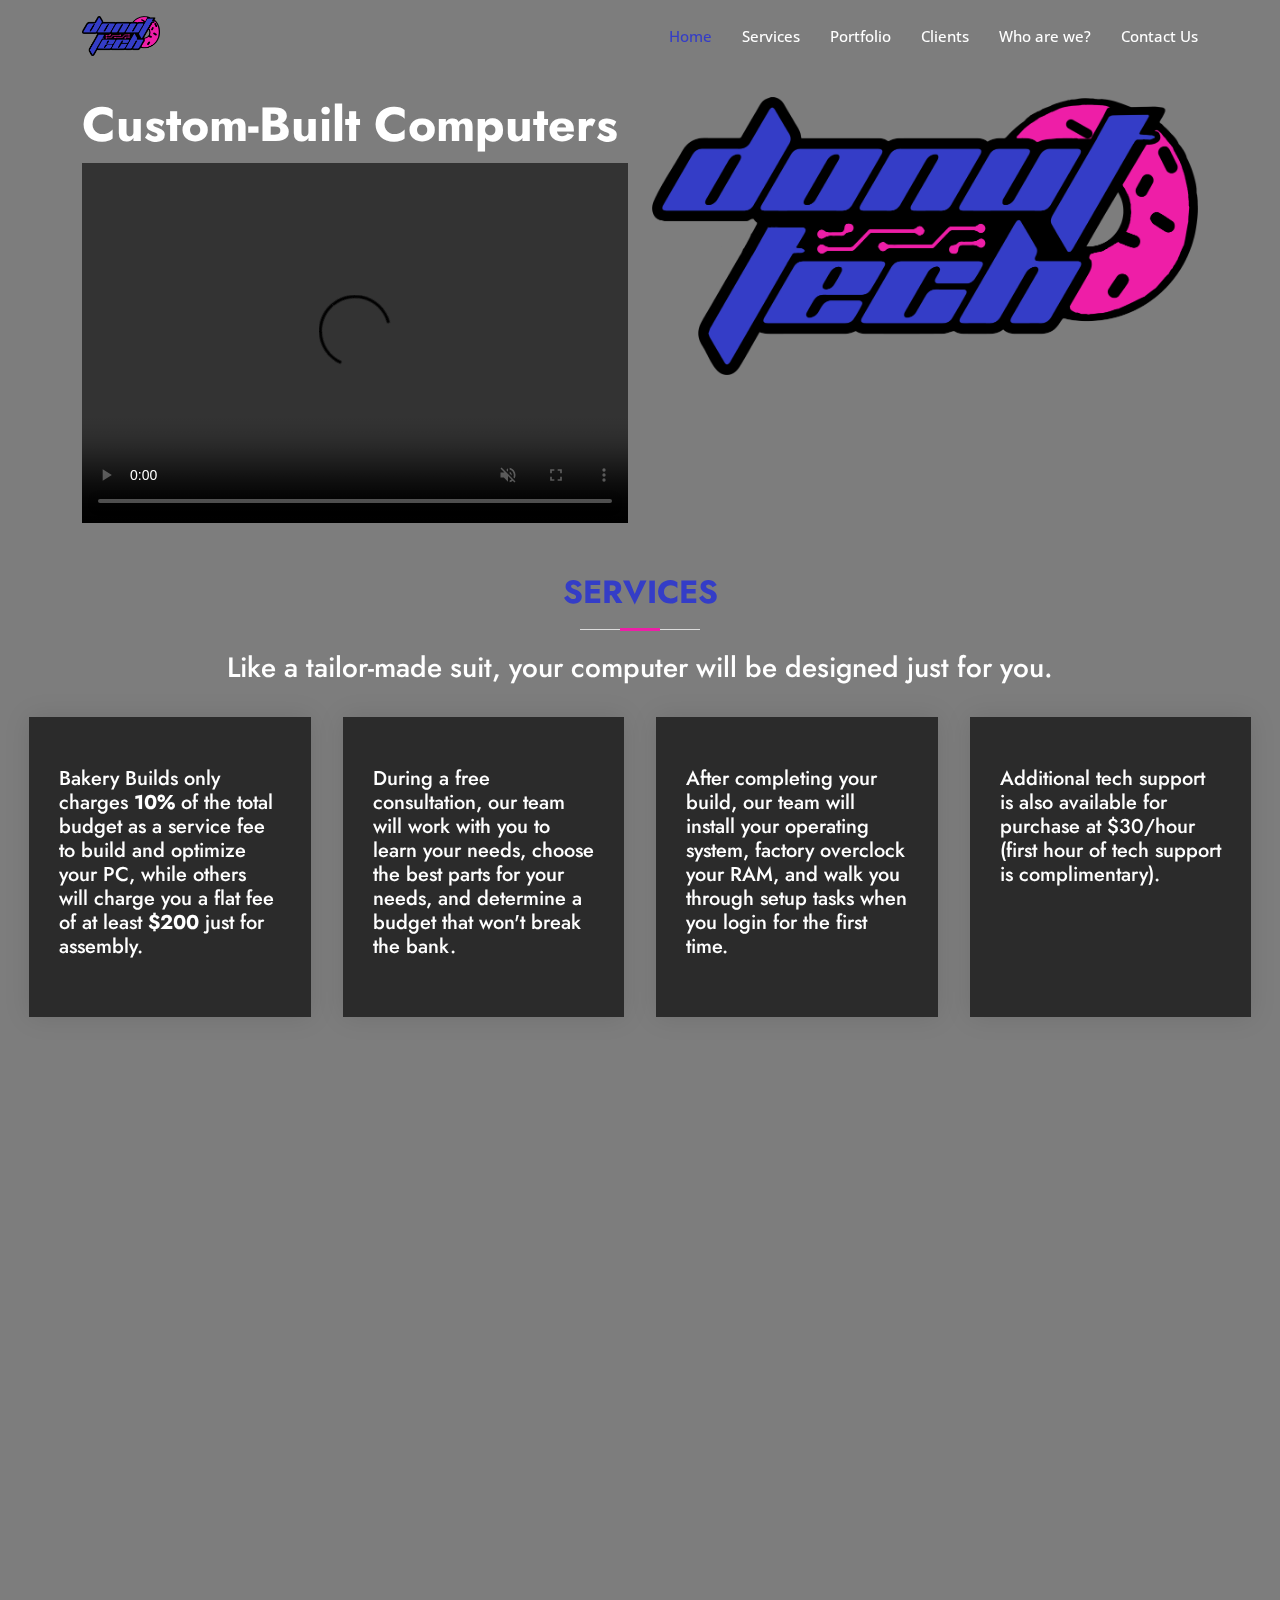
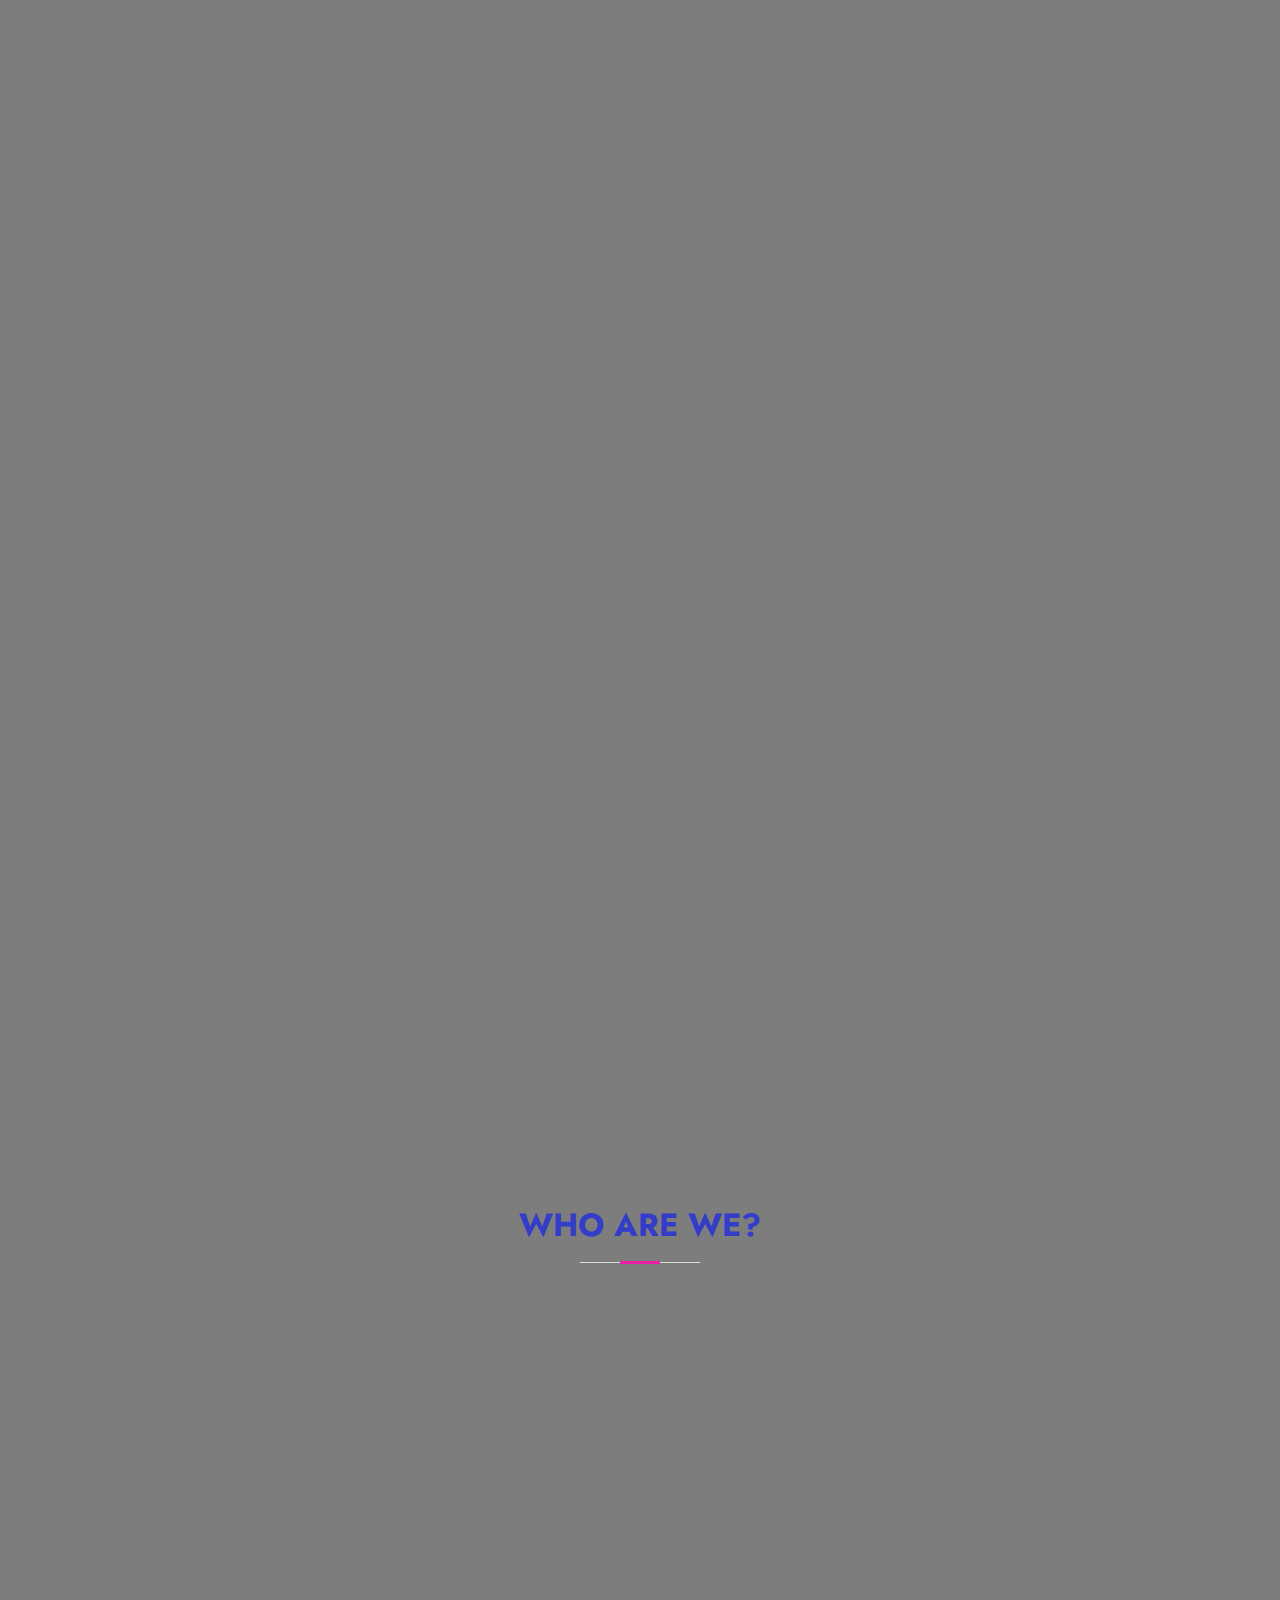
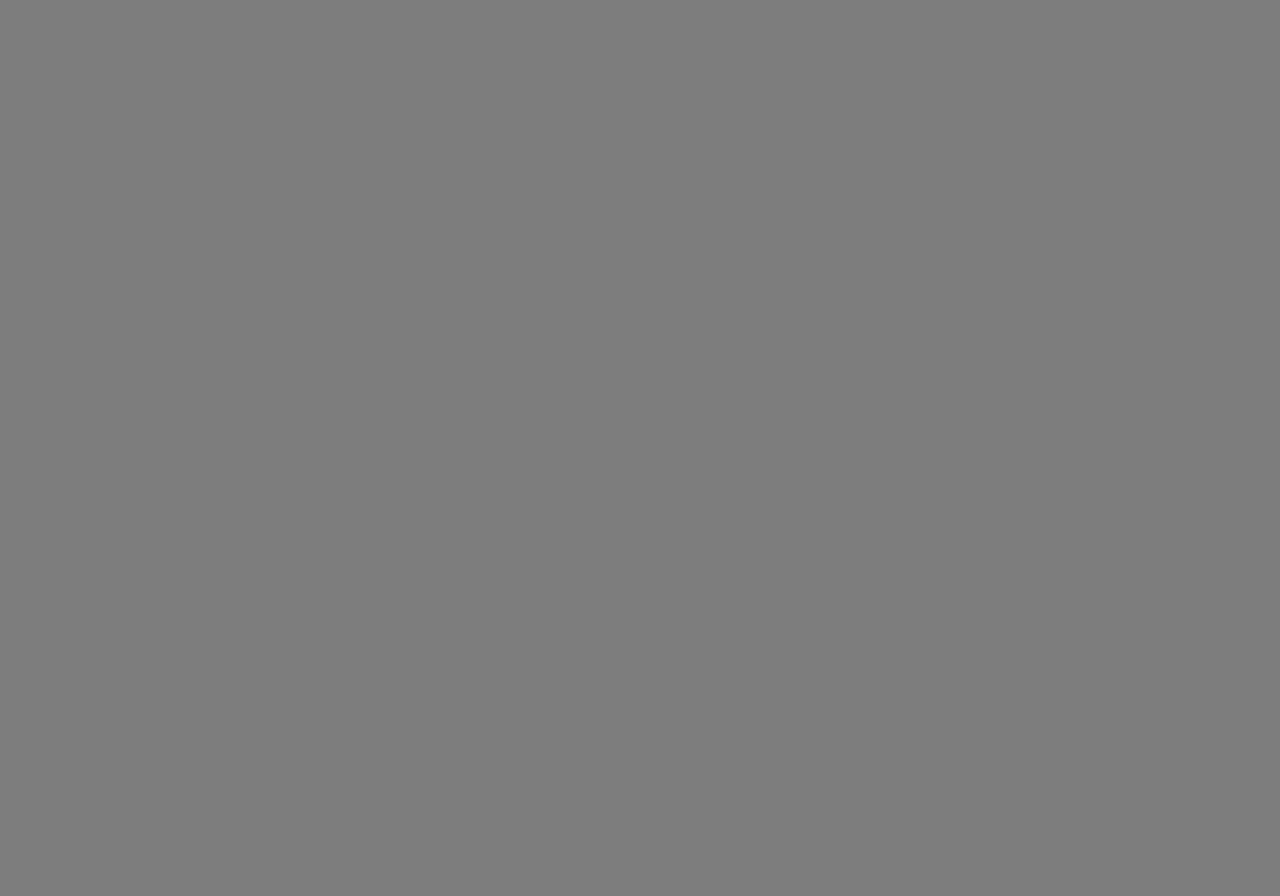
==== index.html @ 03f16e5d "Video Progress" ====
<!DOCTYPE html>
<html lang="en">

<head>
  <meta charset="utf-8">
  <meta content="width=device-width, initial-scale=1.0" name="viewport">

  <title>Donut Tech</title>
  <meta content="" name="description">
  <meta content="" name="keywords">

  <!-- Favicons -->
  <link href="assets/img/thumbnail_donutsub3monthe772.png" rel="icon">
  <link href="assets/img/thumbnail_donutsub3monthe772.png" rel="apple-touch-icon">

  <!-- Google Fonts -->
  <link href="https://fonts.googleapis.com/css?family=Open+Sans:300,300i,400,400i,600,600i,700,700i|Jost:300,300i,400,400i,500,500i,600,600i,700,700i|Poppins:300,300i,400,400i,500,500i,600,600i,700,700i" rel="stylesheet">

  <!-- Vendor CSS Files -->
  <link href="assets/vendor/aos/aos.css" rel="stylesheet">
  <link href="assets/vendor/bootstrap/css/bootstrap.min.css" rel="stylesheet">
  <link href="assets/vendor/bootstrap-icons/bootstrap-icons.css" rel="stylesheet">
  <link href="assets/vendor/boxicons/css/boxicons.min.css" rel="stylesheet">
  <link href="assets/vendor/glightbox/css/glightbox.min.css" rel="stylesheet">
  <link href="assets/vendor/remixicon/remixicon.css" rel="stylesheet">
  <link href="assets/vendor/swiper/swiper-bundle.min.css" rel="stylesheet">

  <!-- Template Main CSS File -->
  <link href="assets/css/style.css" rel="stylesheet">

  <!-- =======================================================
  * Template Name: Arsha - v4.1.0
  * Template URL: https://bootstrapmade.com/arsha-free-bootstrap-html-template-corporate/
  * Author: BootstrapMade.com
  * License: https://bootstrapmade.com/license/
  ======================================================== -->
</head>

<body>

  <!-- ======= Header ======= -->
  <header id="header" class="fixed-top ">
    <div class="container d-flex align-items-center">

      <h1 class="logo me-auto"><a href="index.html"><img src="assets/img/DonutTechLogo.png"></a></h1>
      <!-- Uncomment below if you prefer to use an image logo -->
      <!-- <a href="index.html" class="logo me-auto"><img src="assets/img/logo.png" alt="" class="img-fluid"></a>-->

      <nav id="navbar" class="navbar">
        <ul>
          <li><a class="nav-link scrollto active" href="#hero">Home</a></li>
          <li><a class="nav-link scrollto" href="#services">Services</a></li>
          <li><a class="nav-link scrollto" href="#portfolio">Portfolio</a></li>
          <li><a class="nav-link scrollto" href="#clients">Clients</a></li>
          <li><a class="nav-link scrollto" href="#why-us">Who are we?</a></li>
          <li><a class="nav-link   scrollto" href="#contact">Contact Us</a></li>
          <!-- <li><a class="nav-link scrollto" href="#team">Blog</a></li> -->
          <!-- <li class="dropdown"><a href="#"><span>Drop Down</span> <i class="bi bi-chevron-down"></i></a>
            <ul>
              <li><a href="#">Drop Down 1</a></li>
              <li class="dropdown"><a href="#"><span>Deep Drop Down</span> <i class="bi bi-chevron-right"></i></a>
                <ul>
                  <li><a href="#">Deep Drop Down 1</a></li>
                  <li><a href="#">Deep Drop Down 2</a></li>
                  <li><a href="#">Deep Drop Down 3</a></li>
                  <li><a href="#">Deep Drop Down 4</a></li>
                  <li><a href="#">Deep Drop Down 5</a></li>
                </ul>
              </li>
              <li><a href="#">Drop Down 2</a></li>
              <li><a href="#">Drop Down 3</a></li>
              <li><a href="#">Drop Down 4</a></li>
            </ul>
          </li> -->
        </ul>
        <i class="bi bi-list mobile-nav-toggle"></i>
      </nav>
    </div>
  </header><!-- End Header -->

  <!-- ======= Hero Section ======= -->
  <section id="hero" class="d-flex align-items-center">

    <div class="container">
      <div class="row">
        <div class="col-lg-6 d-flex flex-column justify-content-center pt-4 pt-lg-0 order-2 order-lg-1" data-aos="fade-up" data-aos-delay="200">
          <h1>Custom-Built Computers</h1> 
          <div id = "hero" class="d-flex justify-content-center justify-content-lg-start">
              <video controls autoplay muted src="assets/img/DonutTechTrailerv1.mp4"></video>
          </div>
        </div>
        <div class="col-lg-6 order-1 order-lg-2 hero-img" data-aos="zoom-in" data-aos-delay="200">
          <img src="assets/img/DonutTechLogo.png" class="img-fluid animated" alt="">
        </div>
      </div>
    </div>

  </section><!-- End Hero -->

  <main id="main">

    <!-- ======= Services Section ======= -->
    <section id="services" class="services section-bg">
      <div class="container" data-aos="fade-up">

        <class class="section-title">
          <h2>Services</h2>
          <h3 class="servicesh3">Like a tailor-made suit, your computer will be designed just for you.</h3>
          <br>
          </class>
        </div>

        <div class="row">
          <div class="col-xl-3 col-md-6 d-flex align-items-stretch cardspacing" data-aos="zoom-in" data-aos-delay="100">
            <div class="icon-box">
              <h5>Bakery Builds only charges <strong>10%</strong> of the total budget as a service fee to build and optimize your PC, while others will charge you a flat fee of at least <strong>$200</strong> just for assembly.</h5>
            </div>
          </div>

          <div class="col-xl-3 col-md-6 d-flex align-items-stretch mt-4 mt-md-0 cardspacing" data-aos="zoom-in" data-aos-delay="200">
            <div class="icon-box">
              <h5>During a free consultation, our team will work with you to learn your needs, choose the best parts for your needs, and determine a budget that won't break the bank.</h5>
            </div>
          </div>

          <div class="col-xl-3 col-md-6 d-flex align-items-stretch mt-4 mt-xl-0 cardspacing" data-aos="zoom-in" data-aos-delay="300">
            <div class="icon-box">
              <h5>After completing your build, our team will install your operating system, factory overclock your RAM, and walk you through setup tasks when you login for the first time.</h5>
            </div>
          </div>

          <div class="col-xl-3 col-md-6 d-flex align-items-stretch mt-4 mt-xl-0 cardspacing" data-aos="zoom-in" data-aos-delay="400">
            <div class="icon-box">
              <h5>Additional tech support is also available for purchase at $30/hour (first hour of tech support is complimentary).</h5>
            </div>
          </div>

        </div>

      </div>
    </section><!-- End Services Section -->

    <!-- ======= Portfolio Section ======= -->
    <section id="portfolio" class="portfolio section-bg">
      <div class="container" data-aos="fade-up">

        <div class="section-title">
          <h2>Portfolio</h2>
        </div>

        <div class="row portfolio-container" data-aos="fade-up" data-aos-delay="200">

          <div class="col-lg-4 col-md-6 col-6 portfolio-item filter-app">
            <div class="portfolio-img"><img src="assets/img/justin0.jpg" class="img-fluid" alt=""></div>
          </div>
          <div class="col-lg-4 col-md-6 col-6 portfolio-item filter-app">
            <div class="portfolio-img"><img src="assets/img/wide.jfif" class="img-fluid" alt=""></div>
          </div>
          <div class="col-lg-4 col-md-6 col-6 portfolio-item filter-app">
            <div class="portfolio-img"><img src="assets/img/aaron1.PNG" class="img-fluid" alt=""></div>
          </div>
          <div class="col-lg-4 col-md-6 col-6 portfolio-item filter-app">
            <div class="portfolio-img"><img src="assets/img/justin.jpeg" class="img-fluid" alt=""></div>
          </div>
          <div class="col-lg-4 col-md-6 col-6 portfolio-item filter-app">
            <div class="portfolio-img"><img src="assets/img/joey2.PNG" class="img-fluid" alt=""></div>
          </div>
          <div class="col-lg-4 col-md-6 col-6 portfolio-item filter-app">
            <div class="portfolio-img"><img src="assets/img/joey4.PNG" class="img-fluid" alt=""></div>
          </div>
          <div class="col-lg-4 col-md-6 col-6 portfolio-item filter-app">
            <div class="portfolio-img"><img src="assets/img/jimmy.png" class="img-fluid" alt=""></div>
          </div>
          <div class="col-lg-4 col-md-6 col-6 portfolio-item filter-app">
            <div class="portfolio-img"><img src="assets/img/WholeSetup2.png" class="img-fluid" alt=""></div>
          </div>
          <div class="col-lg-4 col-md-6 col-6 portfolio-item filter-app">
            <div class="portfolio-img"><img src="assets/img/thetwins.jfif" class="img-fluid" alt=""></div>
          </div>
          <div class="col-lg-4 col-md-6 col-6 portfolio-item filter-app">
            <div class="portfolio-img"><img src="assets/img/joey5.PNG" class="img-fluid" alt=""></div>
          </div>


        </div>

      </div>
    </section><!-- End Portfolio Section -->

    <!-- ======= Clients Section ======= -->
    <section id="clients" class="services section-bg">
      <div class="container" data-aos="fade-up">

        <class class="section-title">
          <h2>Hear from our Clients</h2>
          </class>
        </div>

        <div class="row">
          <div id= "firstclient" class="col-xl-6 col-md-6 d-flex align-items-stretch cardspacing" data-aos="zoom-in" data-aos-delay="100">
            <div class="icon-box">
              <h5><em>“I needed a PC to game, stream and edit videos. Joey took the time to sit down with me 1-on-1 to create a PC that was perfect for my workload. He also helped me find parts for the right price and made sure I wasn’t getting price gouged for any of the parts.”</em></h5>
              <br>
              <h4 class="client">- Aaron, <em>streamer and producer</em></h4>
            </div>
          </div>

          <div id= "firstclient" class="col-xl-6 col-md-6 d-flex align-items-stretch cardspacing" data-aos="zoom-in" data-aos-delay="100">
            <div class="icon-box">
              <h5><em>“I was tired of console gaming and also needed my laptop replaced. Joey asked what I wanted to do with my PC and took the time to explain everything in depth. He was considerate of my opinions when picking parts and even walked me through the build process.”</em></h5>
              <br>
              <h4 class="client">- Justin, <em>your average gamer</em></h4>
            </div>
          </div>

        </div>

      </div>
    </section><!-- End Clients Section -->

    <!-- ======= Why Us Section ======= -->
    <section id="why-us" class="why-us section-bg">
      <div class="section-title">
        <h2>Who are we?</h2>
      </div>
      <div class="container-fluid" data-aos="fade-up">

        <div class="row">



          <div class="col-lg-12 align-items-center img"><img class="winston" src="assets/img/winston.PNG"></div>
        </div>

        <div class="col-lg-12 d-flex flex-column justify-content-center align-items-stretch  order-2 order-lg-1">
          <div class="content">
            <h3><strong>Founder of <em>Donut Tech</em>, Joey Farah (and Winston)</h3></strong>
            <h5>
              When the pandemic hit, many of Joey's friends and family found themselves needing a custom build for work, gaming, streaming, or just doing their 9 to 5 job. Building a computer from scratch without any experience seemed scary and ordering a pre-built computer was overpriced and lacked authenticity. Fortunately for them, Joey had been building computers since 2019 and was happy to help.	
    As word of Joey's work spread, it became clear that his services needed better structure. Donut Tech is the culmination of that structure and exists to help Joey better serve those looking for a pc that meets their unique needs and stays under  budget.
            </h5>
          </div>
        </div>

      </div>
    </section><!-- End Why Us Section -->


    <!-- ======= Contact Section ======= -->
    <section id="contact" class="contact section-bg">
      <div class="container" data-aos="fade-up">

        <div class="section-title">
          <h2>Contact Us</h2>
        </div>

        <div class="row">

          <div class="col-lg-6 d-flex align-items-stretch">
            <div class="info">
              <div class="address contactparagraph">
                <h3>Interested in commissioning a build or maybe just have some questions? Submit a form and we'll get back to you within the next business day! If you're not sure what type of PC you need, what your budget is, or what the process of commissioning a build is like, send us a message and we'll be happy to walk you through the process.</h3>
              </div>
            </div>

          </div>

          <div class="col-lg-6 d-flex align-items-stretch">
            <div class="info">
              <form action="https://getform.io/f/b87de33a-9223-493b-99ee-5259393d1518" method="POST">
                <textarea class="nameField textarea" rows="1" cols="25" type="text" name="name" placeholder="*Name"></textarea>
                <br>
                <br>
                <textarea class="emailField textarea" rows="1" cols="25" type="email" name="email" placeholder="*Email"></textarea>
                <br>
                <br>
                <textarea class="messageField textarea" cols="25" type="text" name="message" placeholder="*Message"></textarea>
                <br>
                <br>
                <button class="button is-info" type="submit">Submit</button>
              </form>
            </div>
          </div>
        </div>
      </div>
    </section><!-- End Contact Section -->

  </main><!-- End #main -->

  <!-- ======= Footer ======= -->
  <!-- <footer id="footer">-->

<!--    <div class="footer-newsletter">
      <div class="container">
        <div class="row justify-content-center">
          <div class="col-lg-6">
            <h4>Join Our Newsletter</h4>
            <p>Tamen quem nulla quae legam multos aute sint culpa legam noster magna</p>
            <form action="" method="post">
              <input type="email" name="email"><input type="submit" value="Subscribe">
            </form>
          </div>
        </div>
      </div>
    </div>

    <div class="footer-top">
      <div class="container">
        <div class="row">

          <div class="col-lg-3 col-md-6 footer-contact">
            <h3>Arsha</h3>
            <p>
              A108 Adam Street <br>
              New York, NY 535022<br>
              United States <br><br>
              <strong>Phone:</strong> +1 5589 55488 55<br>
              <strong>Email:</strong> info@example.com<br>
            </p>
          </div>

          <div class="col-lg-3 col-md-6 footer-links">
            <h4>Useful Links</h4>
            <ul>
              <li><i class="bx bx-chevron-right"></i> <a href="#">Home</a></li>
              <li><i class="bx bx-chevron-right"></i> <a href="#">About us</a></li>
              <li><i class="bx bx-chevron-right"></i> <a href="#">Services</a></li>
              <li><i class="bx bx-chevron-right"></i> <a href="#">Terms of service</a></li>
              <li><i class="bx bx-chevron-right"></i> <a href="#">Privacy policy</a></li>
            </ul>
          </div>

          <div class="col-lg-3 col-md-6 footer-links">
            <h4>Our Services</h4>
            <ul>
              <li><i class="bx bx-chevron-right"></i> <a href="#">Web Design</a></li>
              <li><i class="bx bx-chevron-right"></i> <a href="#">Web Development</a></li>
              <li><i class="bx bx-chevron-right"></i> <a href="#">Product Management</a></li>
              <li><i class="bx bx-chevron-right"></i> <a href="#">Marketing</a></li>
              <li><i class="bx bx-chevron-right"></i> <a href="#">Graphic Design</a></li>
            </ul>
          </div>

          <div class="col-lg-3 col-md-6 footer-links">
            <h4>Our Social Networks</h4>
            <p>Cras fermentum odio eu feugiat lide par naso tierra videa magna derita valies</p>
            <div class="social-links mt-3">
              <a href="#" class="twitter"><i class="bx bxl-twitter"></i></a>
              <a href="#" class="facebook"><i class="bx bxl-facebook"></i></a>
              <a href="#" class="instagram"><i class="bx bxl-instagram"></i></a>
              <a href="#" class="google-plus"><i class="bx bxl-skype"></i></a>
              <a href="#" class="linkedin"><i class="bx bxl-linkedin"></i></a>
            </div>
          </div>

        </div>
      </div>
    </div>

    <div class="container footer-bottom clearfix">
      <div class="copyright">
        &copy; Copyright <strong><span>Arsha</span></strong>. All Rights Reserved
      </div>
      <div class="credits">
        <!-- All the links in the footer should remain intact. -->
        <!-- You can delete the links only if you purchased the pro version. -->
        <!-- Licensing information: https://bootstrapmade.com/license/ -->
        <!-- Purchase the pro version with working PHP/AJAX contact form: https://bootstrapmade.com/arsha-free-bootstrap-html-template-corporate/ -->
        <!-- Designed by <a href="https://bootstrapmade.com/">BootstrapMade</a>
      </div>
    </div>
  </footer> -->
  <!-- End Footer -->

  <div id="preloader"></div>
  <a href="#" class="back-to-top d-flex align-items-center justify-content-center"><i class="bi bi-arrow-up-short"></i></a>


  
    <!-- ======= About Us Section ======= -->
    <!-- <section id="about" class="about">
      <div class="container" data-aos="fade-up">

        <div class="section-title">
          <h2>About Us</h2>
        </div>

        <div class="row content">
          <div class="col-lg-6">
            <p>
              Lorem ipsum dolor sit amet, consectetur adipiscing elit, sed do eiusmod tempor incididunt ut labore et dolore
              magna aliqua.
            </p>
            <ul>
              <li><i class="ri-check-double-line"></i> Ullamco laboris nisi ut aliquip ex ea commodo consequat</li>
              <li><i class="ri-check-double-line"></i> Duis aute irure dolor in reprehenderit in voluptate velit</li>
              <li><i class="ri-check-double-line"></i> Ullamco laboris nisi ut aliquip ex ea commodo consequat</li>
            </ul>
          </div>
          <div class="col-lg-6 pt-4 pt-lg-0">
            <p>
              Ullamco laboris nisi ut aliquip ex ea commodo consequat. Duis aute irure dolor in reprehenderit in voluptate
              velit esse cillum dolore eu fugiat nulla pariatur. Excepteur sint occaecat cupidatat non proident, sunt in
              culpa qui officia deserunt mollit anim id est laborum.
            </p>
            <a href="#" class="btn-learn-more">Learn More</a>
          </div>
        </div>

      </div>
    </section> -->

    <!-- ======= Frequently Asked Questions Section ======= -->
    <!-- <section id="faq" class="faq section-bg">
      <div class="container" data-aos="fade-up">

        <div class="section-title">
          <h2>Frequently Asked Questions</h2>
          <p>Magnam dolores commodi suscipit. Necessitatibus eius consequatur ex aliquid fuga eum quidem. Sit sint consectetur velit. Quisquam quos quisquam cupiditate. Et nemo qui impedit suscipit alias ea. Quia fugiat sit in iste officiis commodi quidem hic quas.</p>
        </div>

        <div class="faq-list">
          <ul>
            <li data-aos="fade-up" data-aos-delay="100">
              <i class="bx bx-help-circle icon-help"></i> <a data-bs-toggle="collapse" class="collapse" data-bs-target="#faq-list-1">Non consectetur a erat nam at lectus urna duis? <i class="bx bx-chevron-down icon-show"></i><i class="bx bx-chevron-up icon-close"></i></a>
              <div id="faq-list-1" class="collapse show" data-bs-parent=".faq-list">
                <p>
                  Feugiat pretium nibh ipsum consequat. Tempus iaculis urna id volutpat lacus laoreet non curabitur gravida. Venenatis lectus magna fringilla urna porttitor rhoncus dolor purus non.
                </p>
              </div>
            </li>

            <li data-aos="fade-up" data-aos-delay="200">
              <i class="bx bx-help-circle icon-help"></i> <a data-bs-toggle="collapse" data-bs-target="#faq-list-2" class="collapsed">Feugiat scelerisque varius morbi enim nunc? <i class="bx bx-chevron-down icon-show"></i><i class="bx bx-chevron-up icon-close"></i></a>
              <div id="faq-list-2" class="collapse" data-bs-parent=".faq-list">
                <p>
                  Dolor sit amet consectetur adipiscing elit pellentesque habitant morbi. Id interdum velit laoreet id donec ultrices. Fringilla phasellus faucibus scelerisque eleifend donec pretium. Est pellentesque elit ullamcorper dignissim. Mauris ultrices eros in cursus turpis massa tincidunt dui.
                </p>
              </div>
            </li>

            <li data-aos="fade-up" data-aos-delay="300">
              <i class="bx bx-help-circle icon-help"></i> <a data-bs-toggle="collapse" data-bs-target="#faq-list-3" class="collapsed">Dolor sit amet consectetur adipiscing elit? <i class="bx bx-chevron-down icon-show"></i><i class="bx bx-chevron-up icon-close"></i></a>
              <div id="faq-list-3" class="collapse" data-bs-parent=".faq-list">
                <p>
                  Eleifend mi in nulla posuere sollicitudin aliquam ultrices sagittis orci. Faucibus pulvinar elementum integer enim. Sem nulla pharetra diam sit amet nisl suscipit. Rutrum tellus pellentesque eu tincidunt. Lectus urna duis convallis convallis tellus. Urna molestie at elementum eu facilisis sed odio morbi quis
                </p>
              </div>
            </li>

            <li data-aos="fade-up" data-aos-delay="400">
              <i class="bx bx-help-circle icon-help"></i> <a data-bs-toggle="collapse" data-bs-target="#faq-list-4" class="collapsed">Tempus quam pellentesque nec nam aliquam sem et tortor consequat? <i class="bx bx-chevron-down icon-show"></i><i class="bx bx-chevron-up icon-close"></i></a>
              <div id="faq-list-4" class="collapse" data-bs-parent=".faq-list">
                <p>
                  Molestie a iaculis at erat pellentesque adipiscing commodo. Dignissim suspendisse in est ante in. Nunc vel risus commodo viverra maecenas accumsan. Sit amet nisl suscipit adipiscing bibendum est. Purus gravida quis blandit turpis cursus in.
                </p>
              </div>
            </li>

            <li data-aos="fade-up" data-aos-delay="500">
              <i class="bx bx-help-circle icon-help"></i> <a data-bs-toggle="collapse" data-bs-target="#faq-list-5" class="collapsed">Tortor vitae purus faucibus ornare. Varius vel pharetra vel turpis nunc eget lorem dolor? <i class="bx bx-chevron-down icon-show"></i><i class="bx bx-chevron-up icon-close"></i></a>
              <div id="faq-list-5" class="collapse" data-bs-parent=".faq-list">
                <p>
                  Laoreet sit amet cursus sit amet dictum sit amet justo. Mauris vitae ultricies leo integer malesuada nunc vel. Tincidunt eget nullam non nisi est sit amet. Turpis nunc eget lorem dolor sed. Ut venenatis tellus in metus vulputate eu scelerisque.
                </p>
              </div>
            </li>

          </ul>
        </div>

      </div>
    </section> -->



  <!-- Vendor JS Files -->
  <script src="assets/vendor/aos/aos.js"></script>
  <script src="assets/vendor/bootstrap/js/bootstrap.bundle.min.js"></script>
  <script src="assets/vendor/glightbox/js/glightbox.min.js"></script>
  <script src="assets/vendor/isotope-layout/isotope.pkgd.min.js"></script>
  <script src="assets/vendor/php-email-form/validate.js"></script>
  <script src="assets/vendor/swiper/swiper-bundle.min.js"></script>
  <script src="assets/vendor/waypoints/noframework.waypoints.js"></script>

  <!-- Template Main JS File -->
  <script src="assets/js/main.js"></script>

</body>

</html>
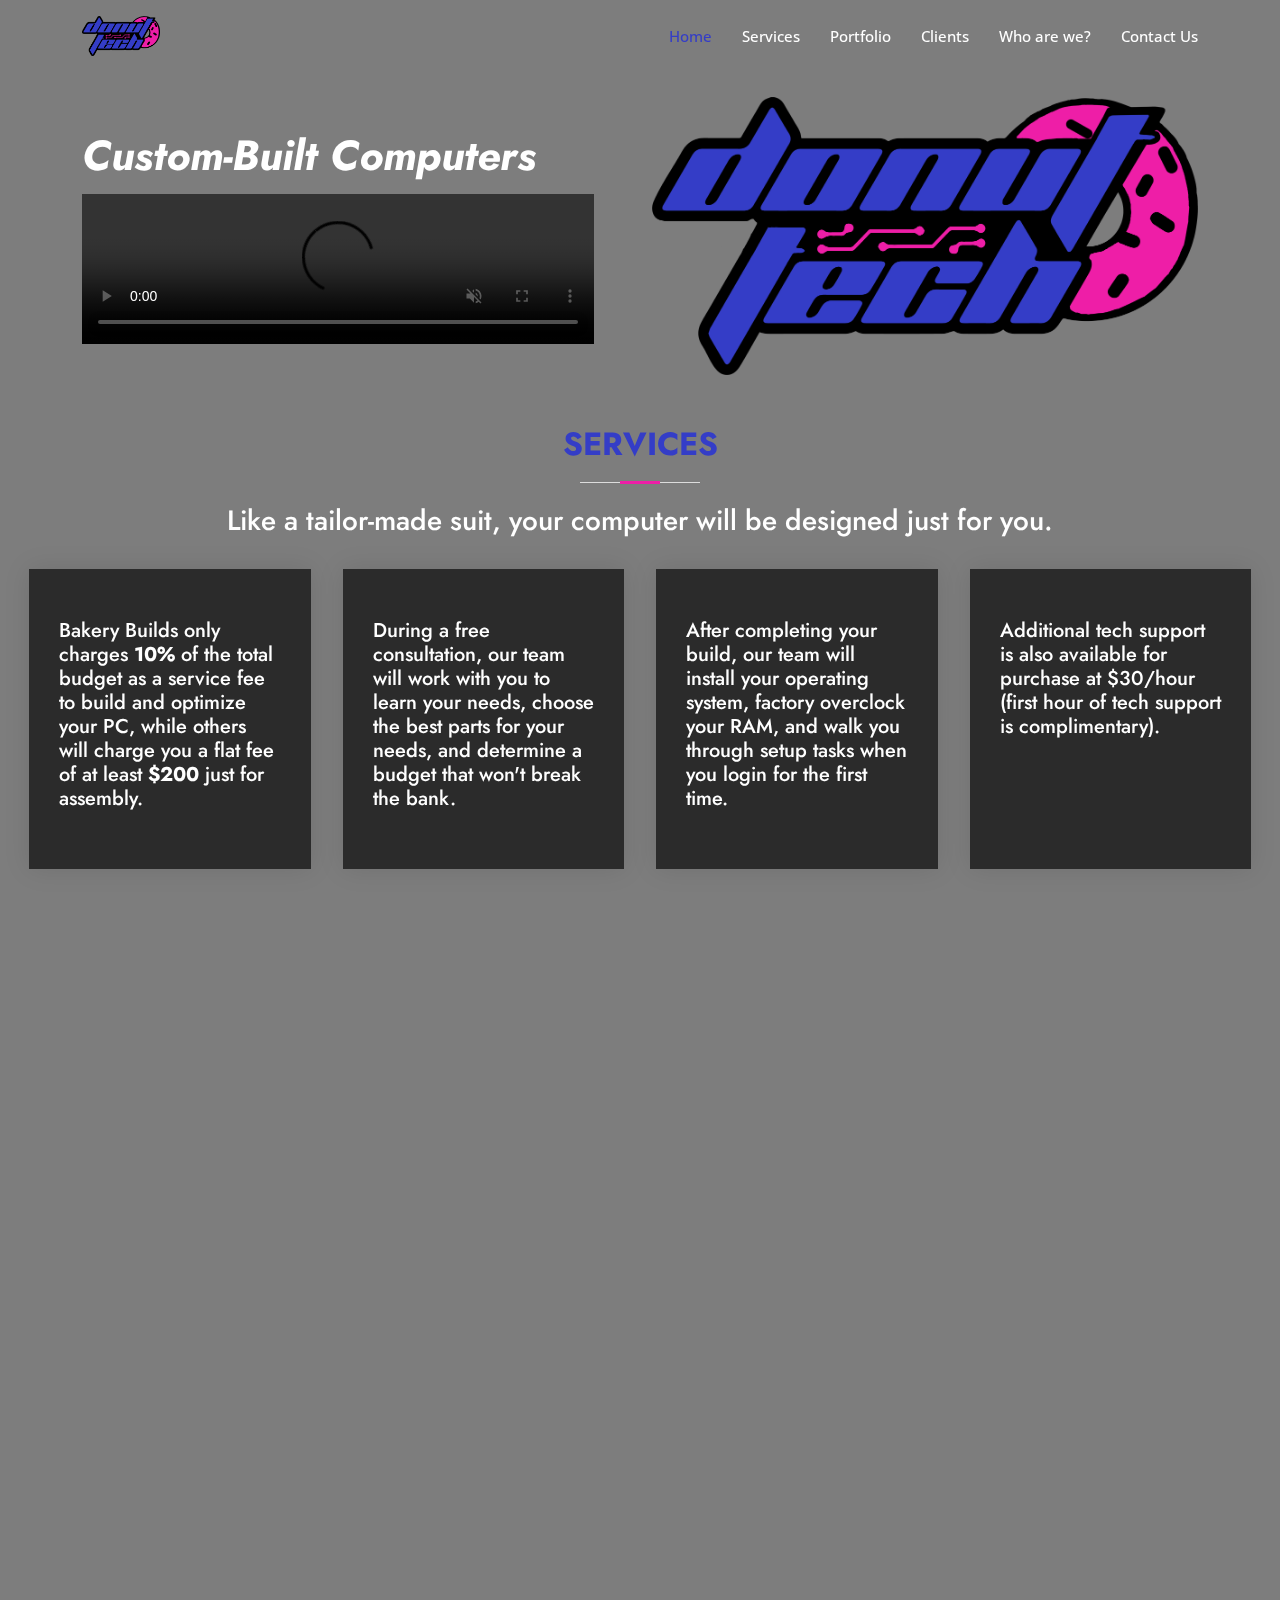
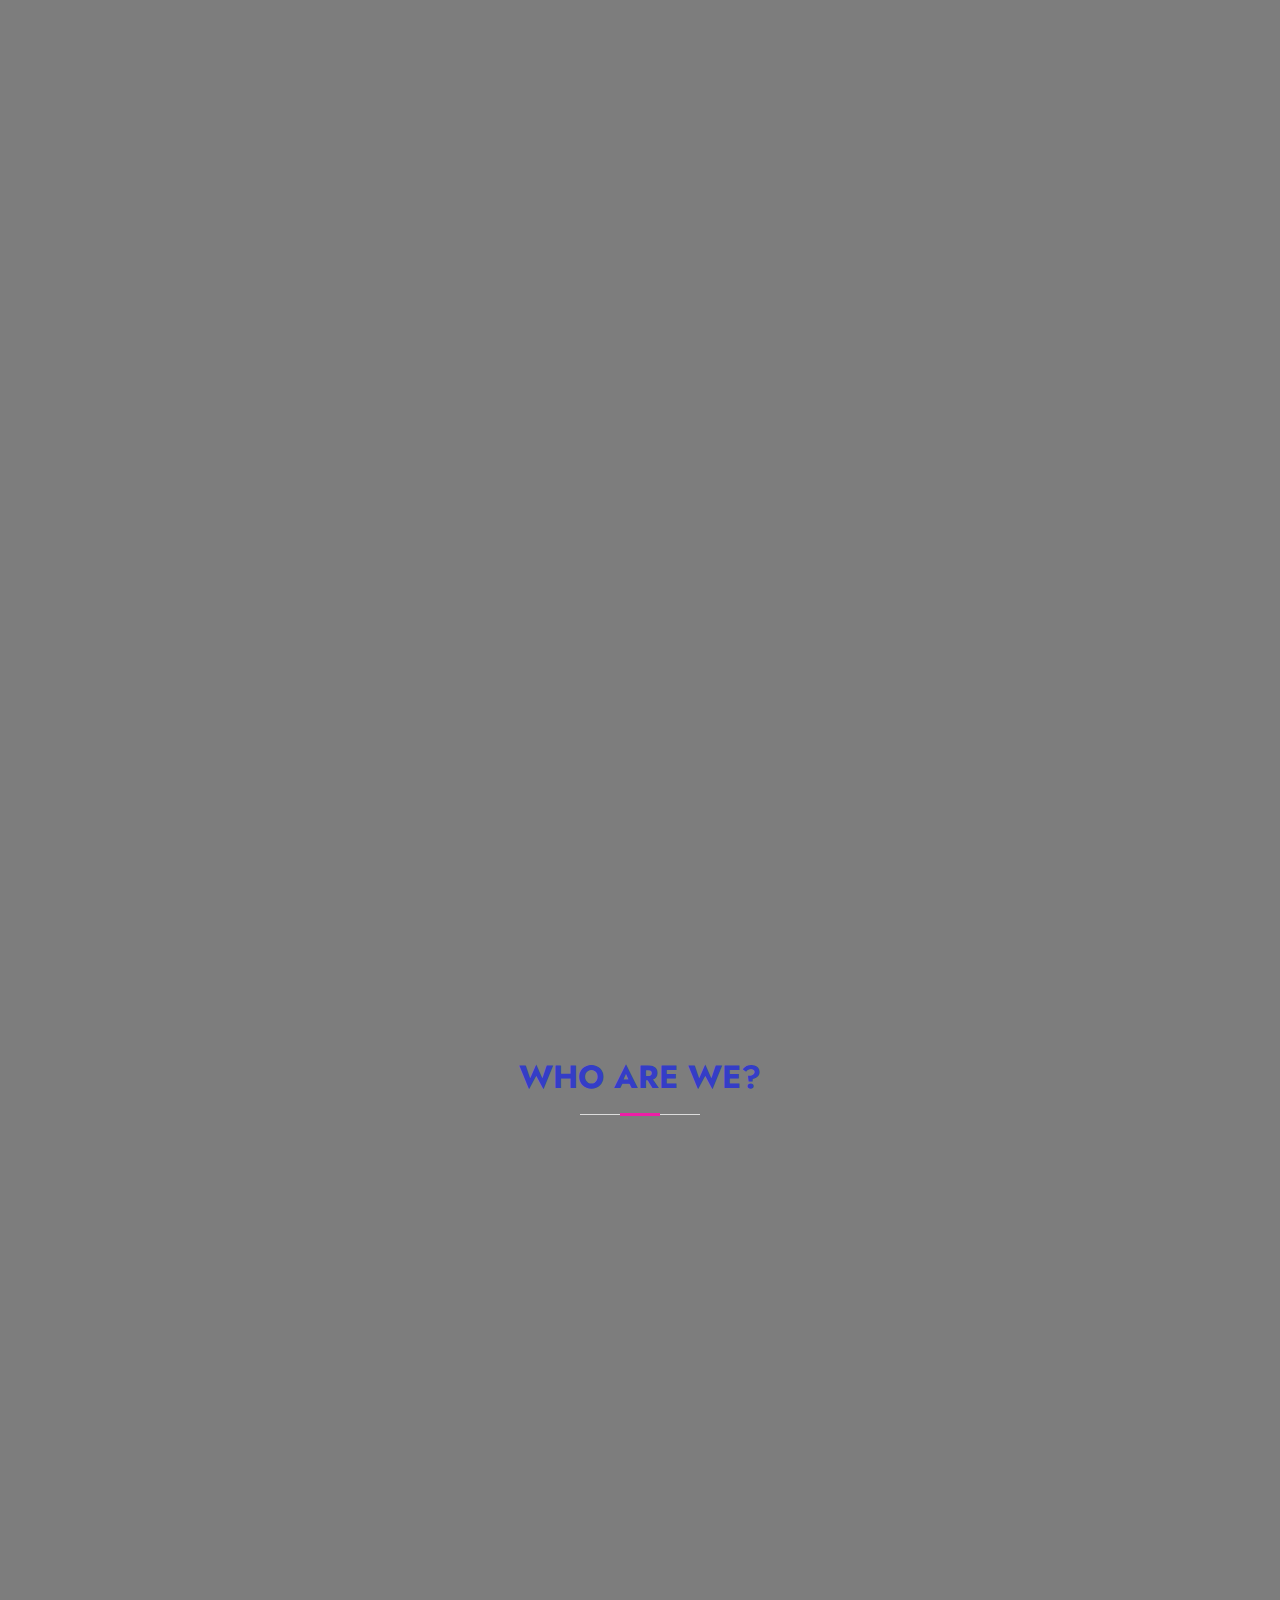
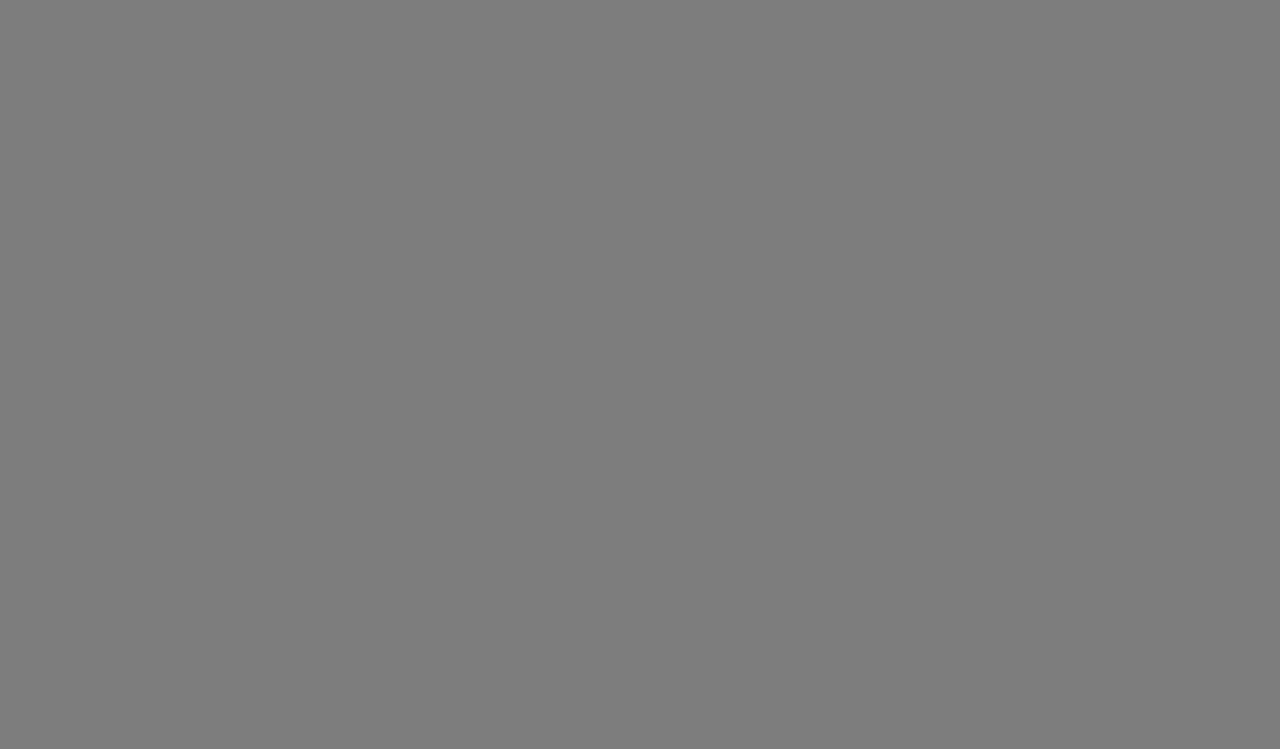
==== commit d24f5bb3: "Made Video Mobile Friendly" ====
--- a/index.html
+++ b/index.html
@@ -84,7 +84,7 @@
     <div class="container">
       <div class="row">
         <div class="col-lg-6 d-flex flex-column justify-content-center pt-4 pt-lg-0 order-2 order-lg-1" data-aos="fade-up" data-aos-delay="200">
-          <h1>Custom-Built Computers</h1> 
+          <h1 id="custombuilt"><em>Custom-Built Computers</em></h1> 
           <div id = "hero" class="d-flex justify-content-center justify-content-lg-start">
               <video controls autoplay muted src="assets/img/DonutTechTrailerv1.mp4"></video>
           </div>
--- a/assets/css/style.css
+++ b/assets/css/style.css
@@ -380,7 +380,7 @@
 
 #hero h1 {
   margin: 0 0 10px 0;
-  font-size: 48px;
+  font-size: 42px;
   font-weight: 700;
   line-height: 56px;
   color: #fff;
@@ -497,8 +497,14 @@
 }
 
 video {
-  width: 40rem;
-  height: 22.5rem;
+  width: 100%;
+  height: auto;
+  max-width: 32rem;
+  max-height: 18rem;
+}
+
+#custombuilt {
+
 }
 
 /*--------------------------------------------------------------
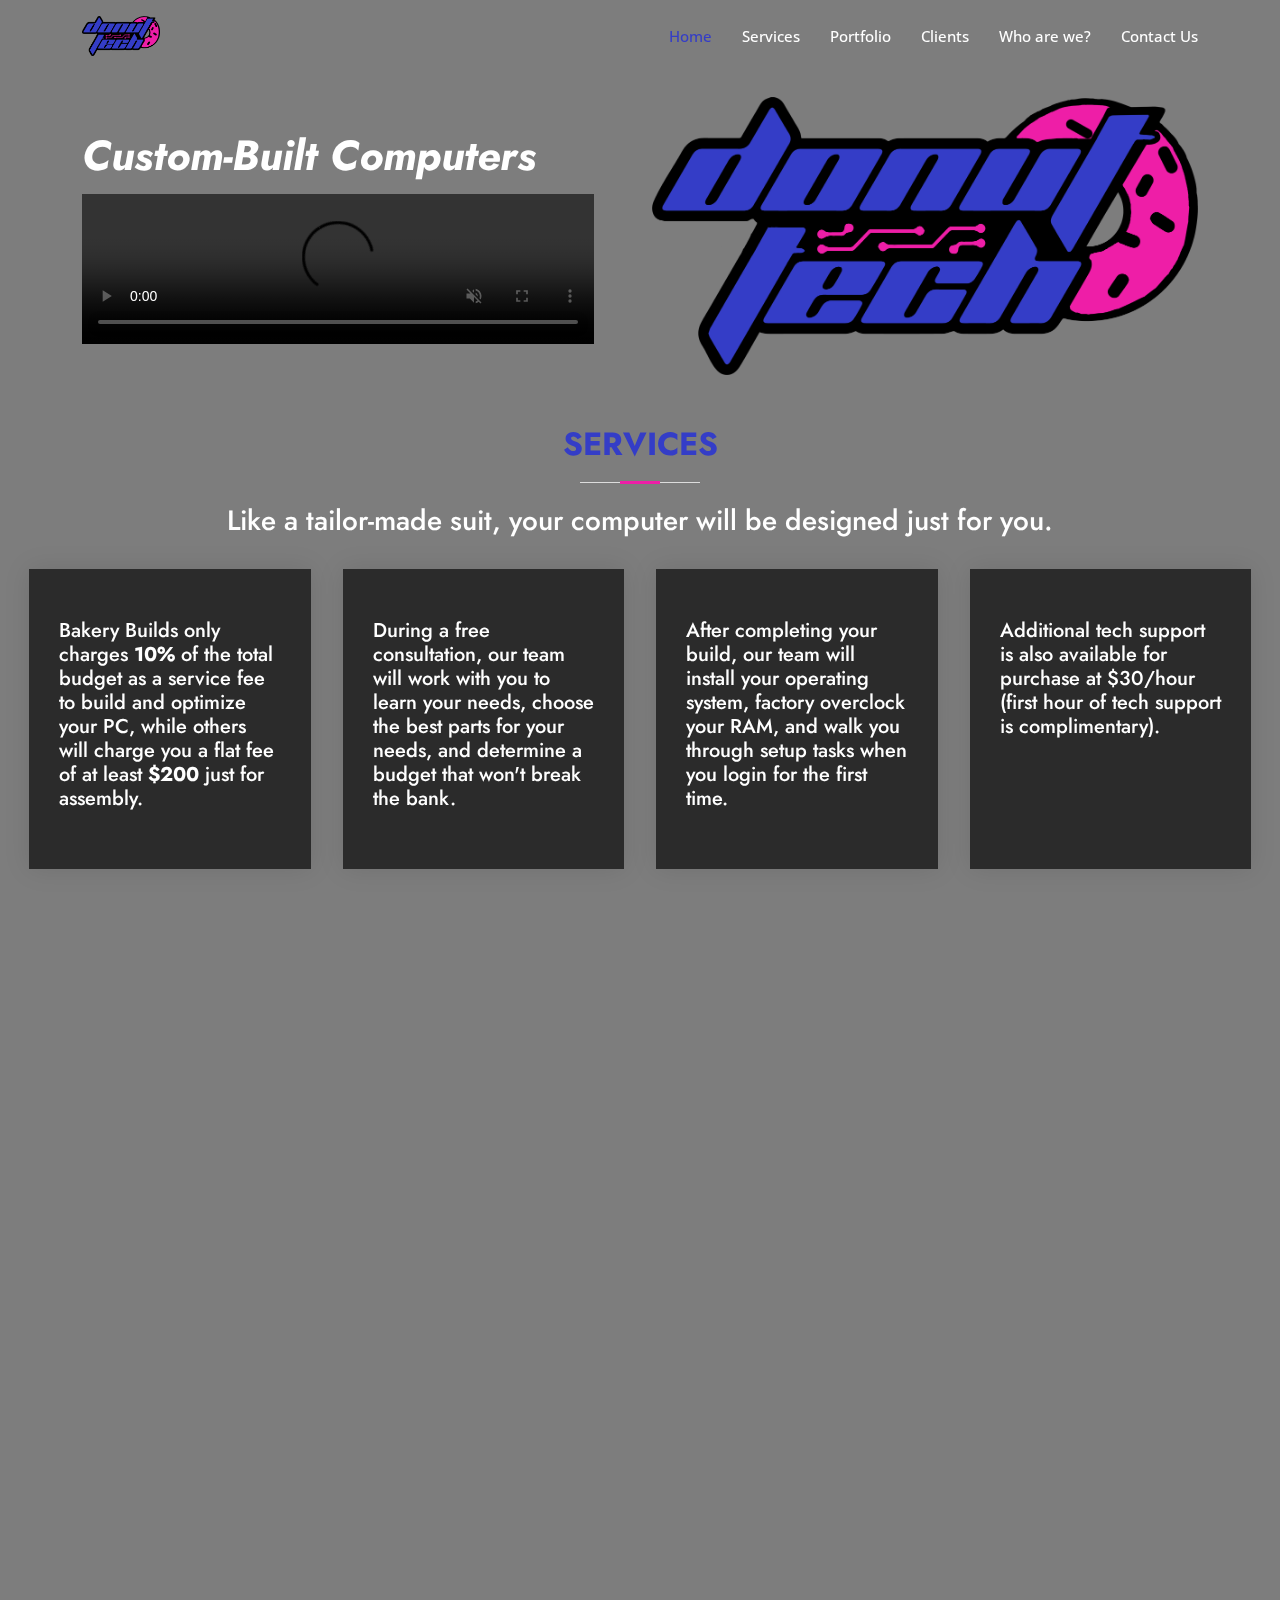
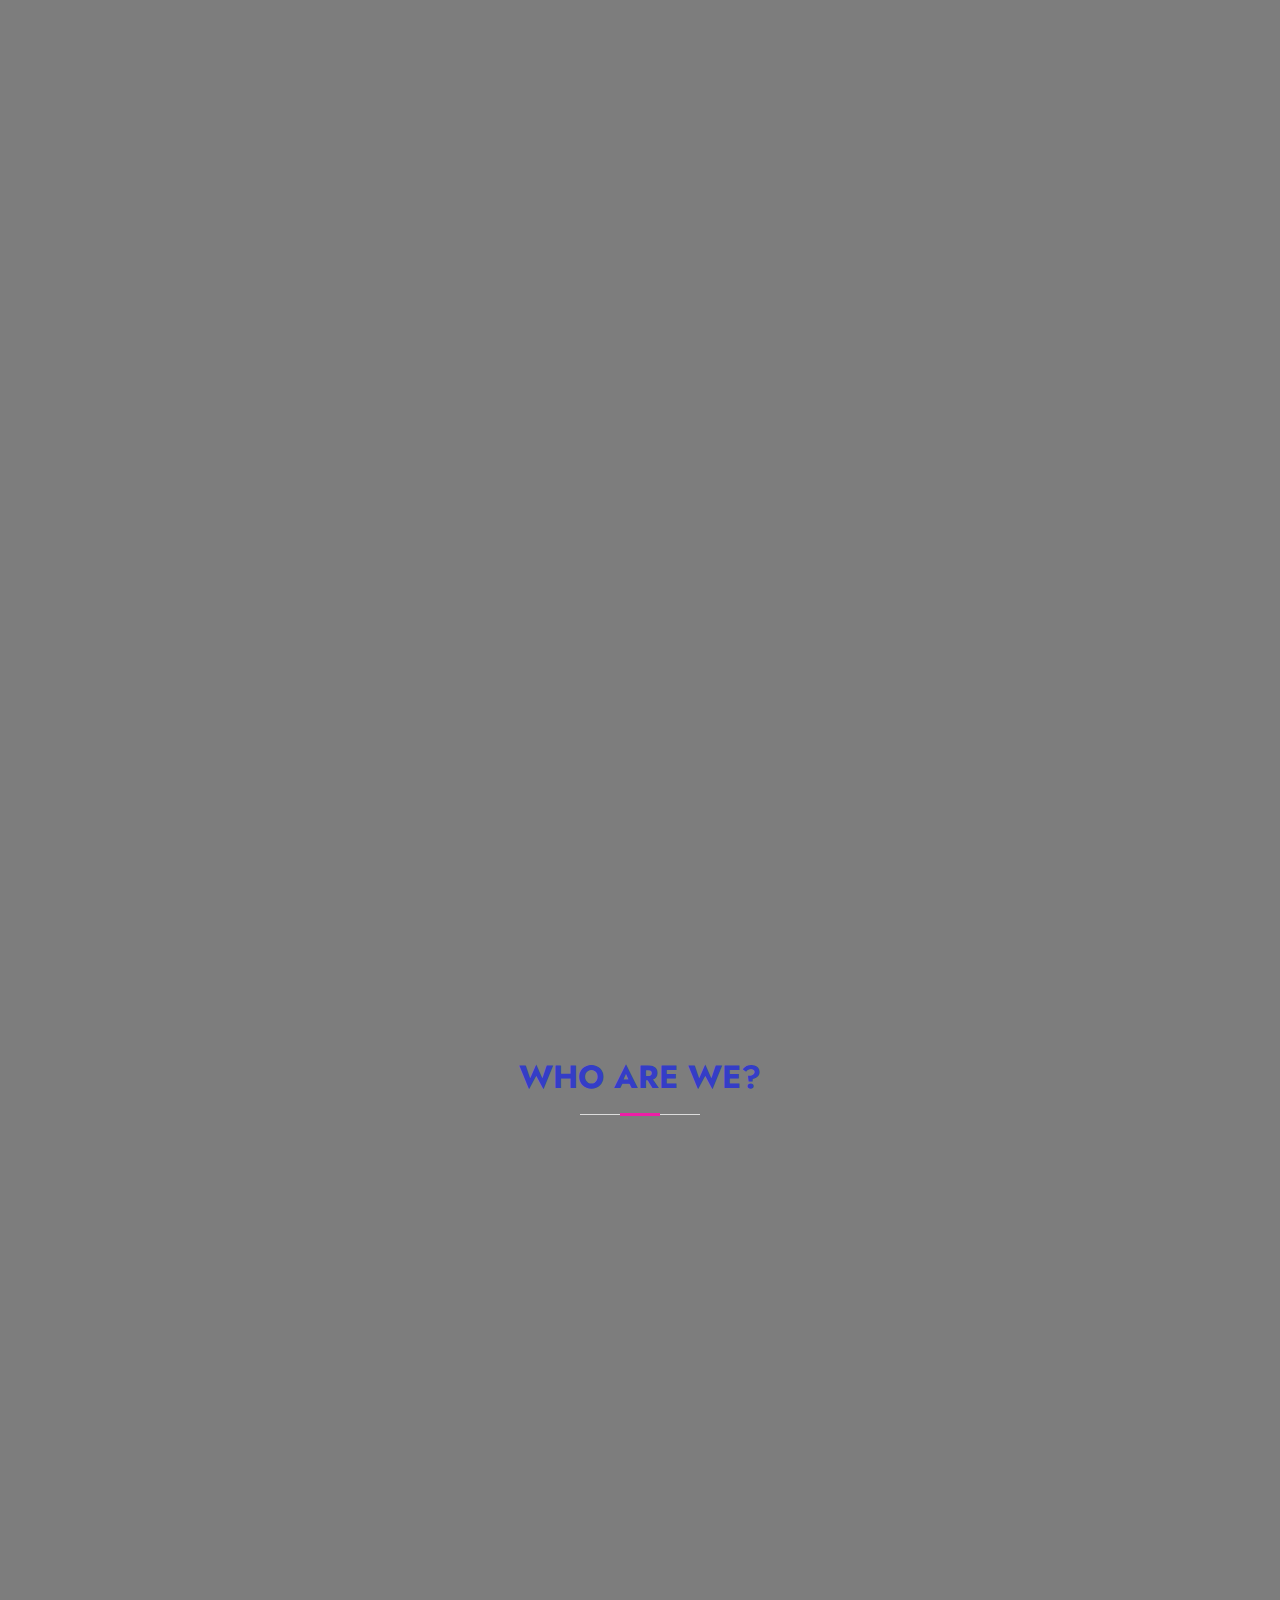
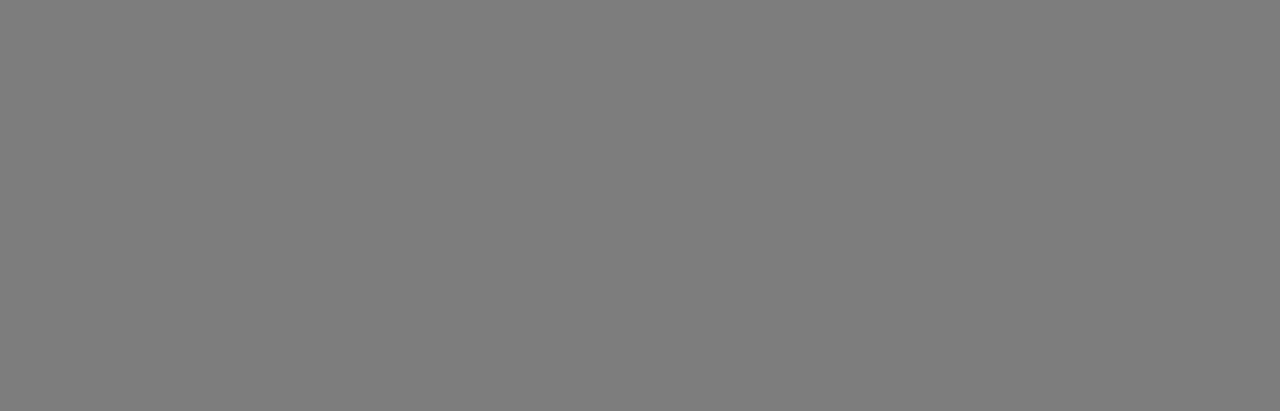
==== commit 815d0d4d: "Updated Winston Pic" ====
--- a/index.html
+++ b/index.html
@@ -229,7 +229,7 @@
 
 
 
-          <div class="col-lg-12 align-items-center img"><img class="winston" src="assets/img/winston.PNG"></div>
+          <div class="col-lg-12 align-items-center img"><img class="winston" src="assets/img/winston2.PNG"></div>
         </div>
 
         <div class="col-lg-12 d-flex flex-column justify-content-center align-items-stretch  order-2 order-lg-1">
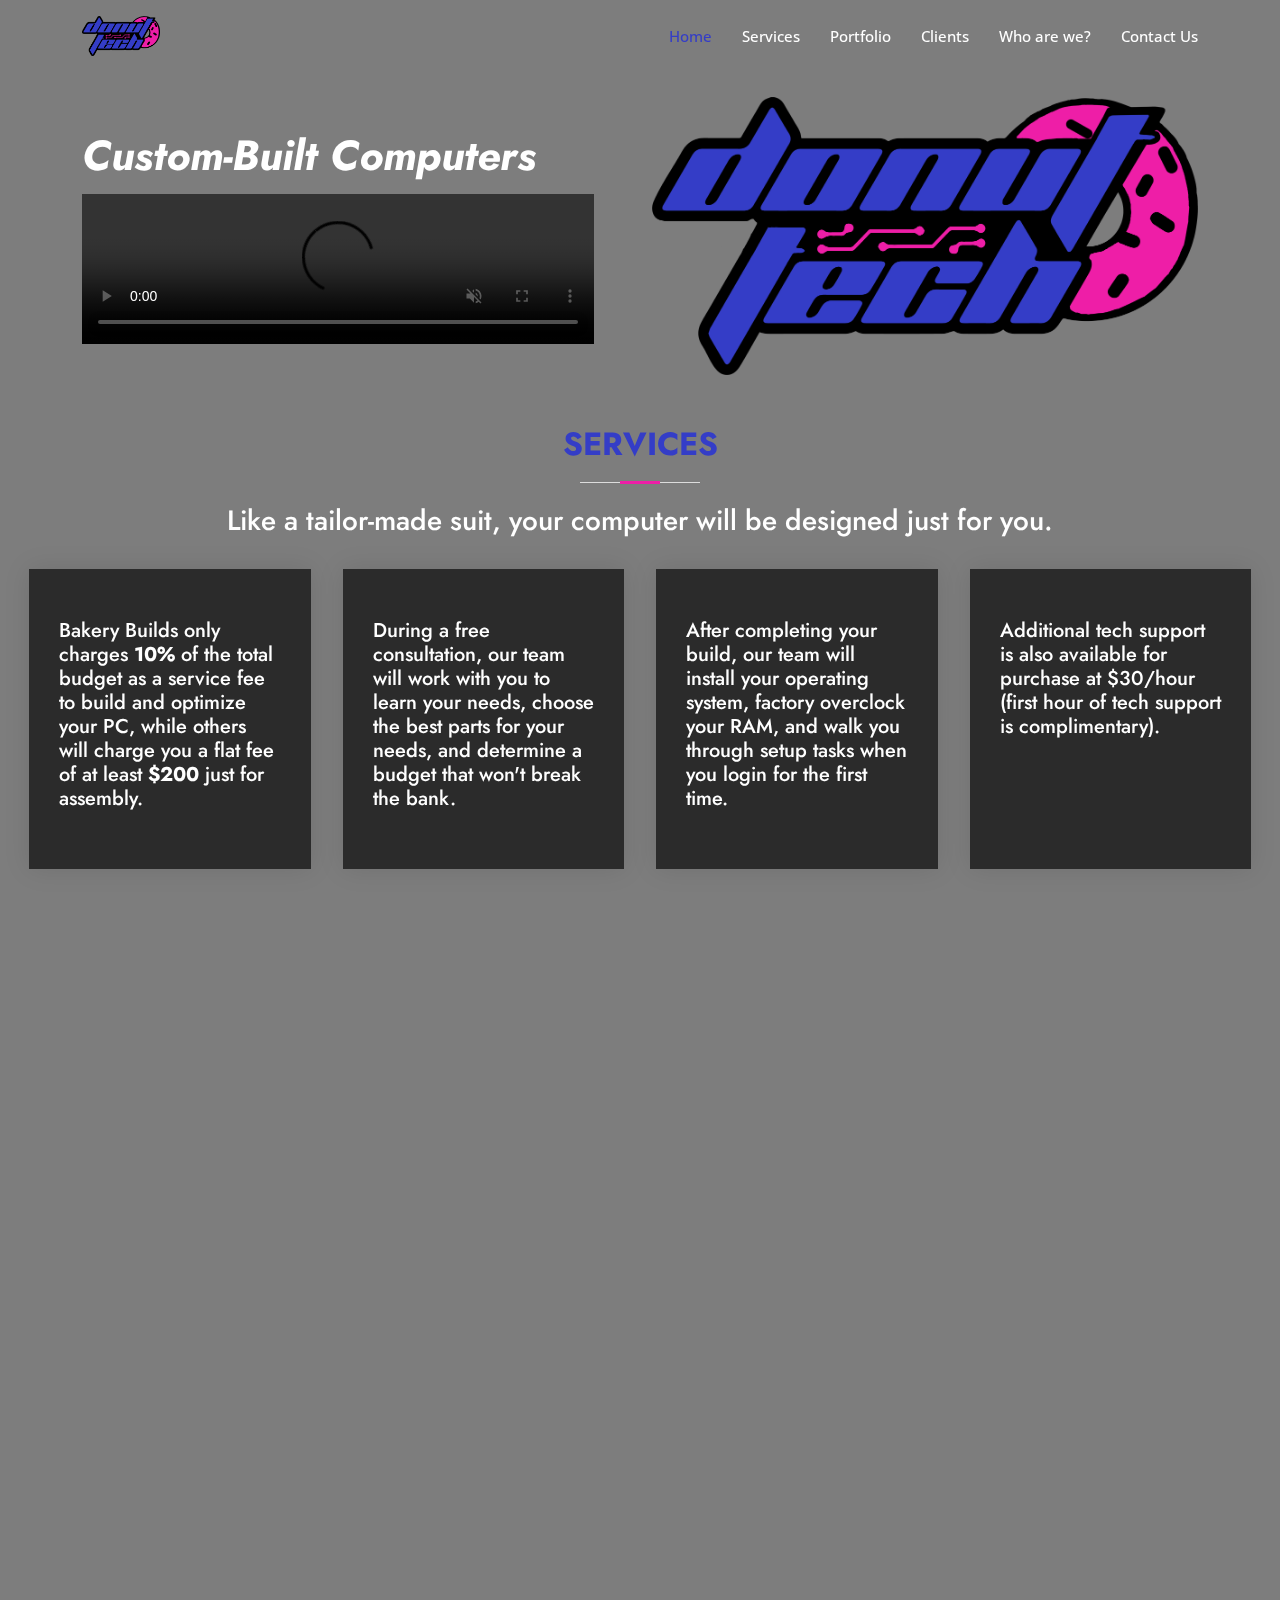
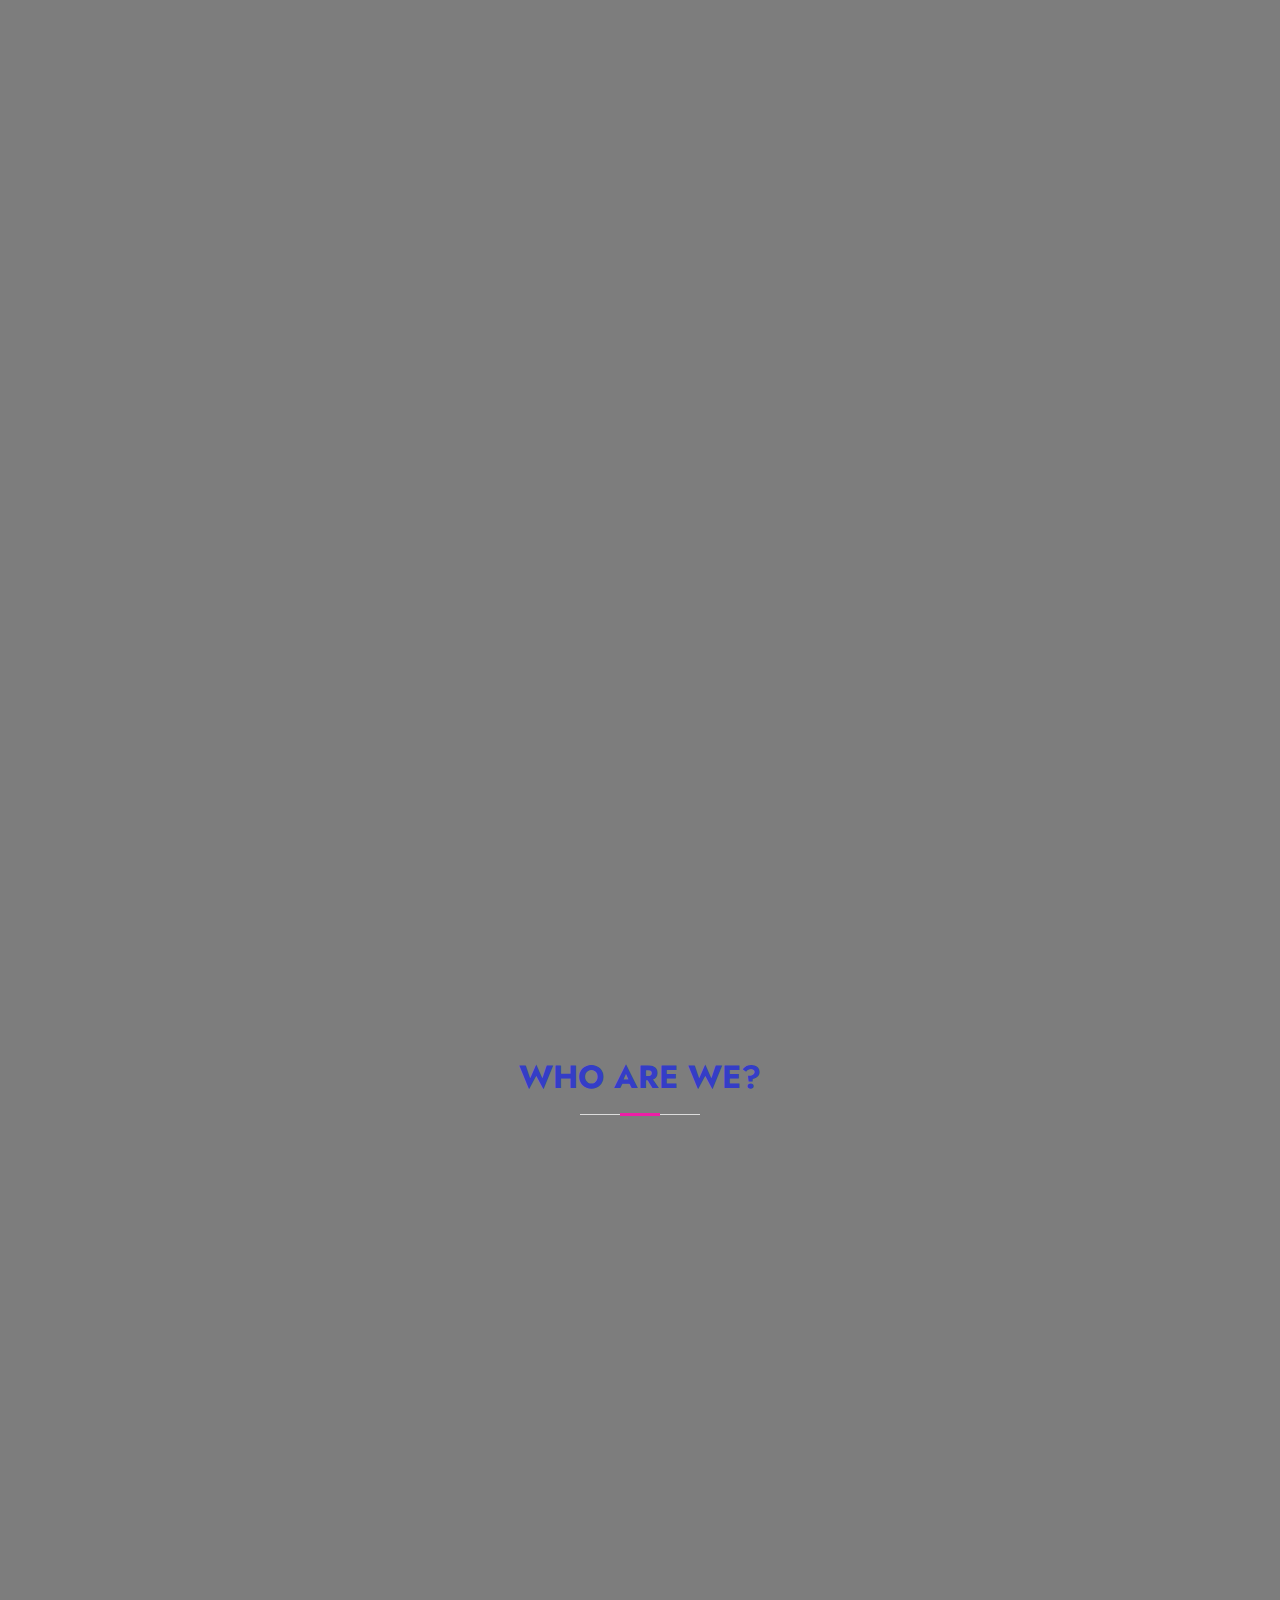
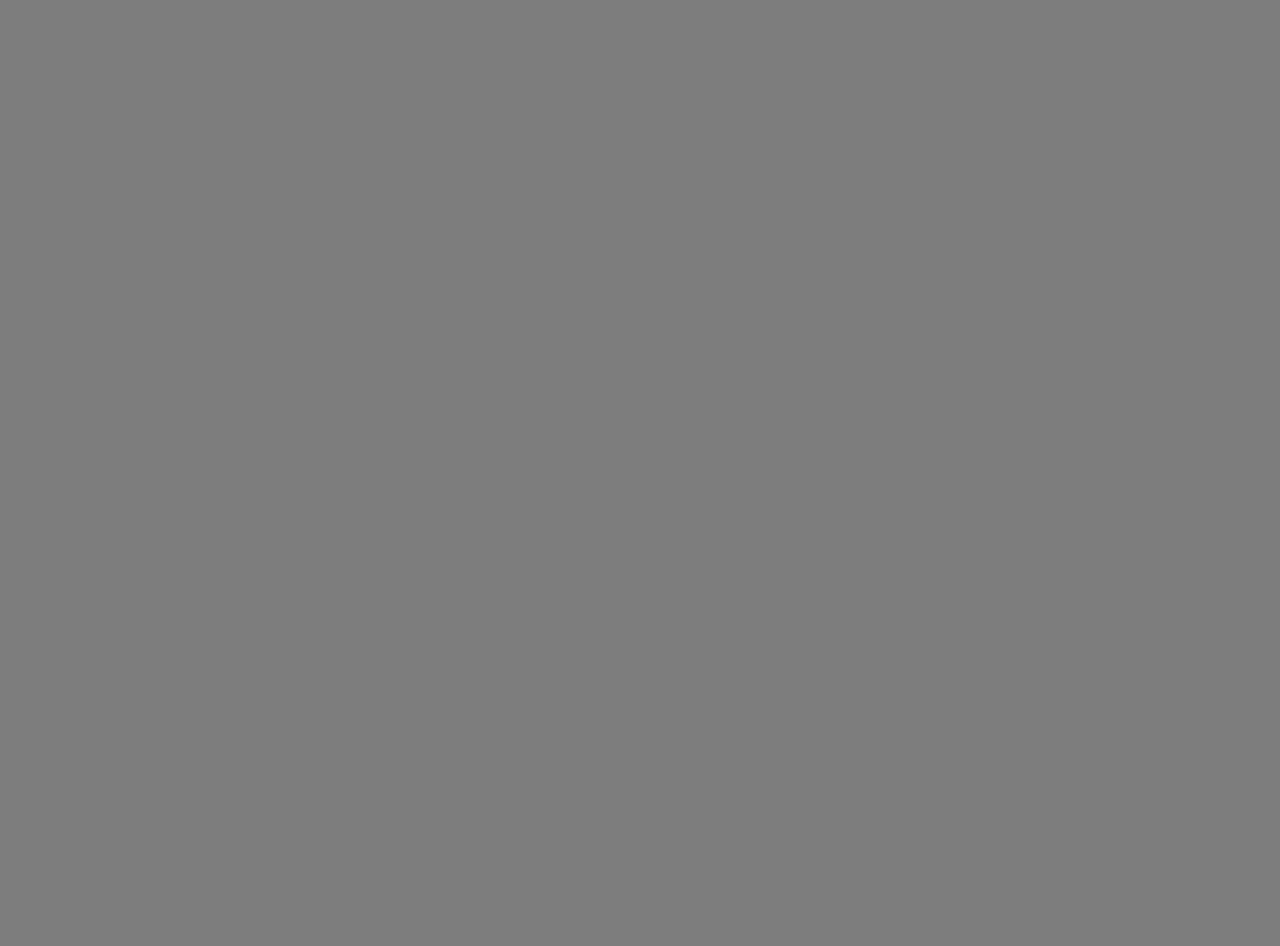
==== commit 5448b463: "Fixed Winston" ====
--- a/index.html
+++ b/index.html
@@ -229,7 +229,7 @@
 
 
 
-          <div class="col-lg-12 align-items-center img"><img class="winston" src="assets/img/winston2.PNG"></div>
+          <div class="col-lg-12 align-items-center img"><img class="winston" src="assets/img/winston2.png"></div>
         </div>
 
         <div class="col-lg-12 d-flex flex-column justify-content-center align-items-stretch  order-2 order-lg-1">
--- a/assets/css/style.css
+++ b/assets/css/style.css
@@ -696,6 +696,7 @@
 .winston {
   max-width: 100%;
   max-height: auto;
+  align-content: center;
 }
 
 .why-us .accordion-list {
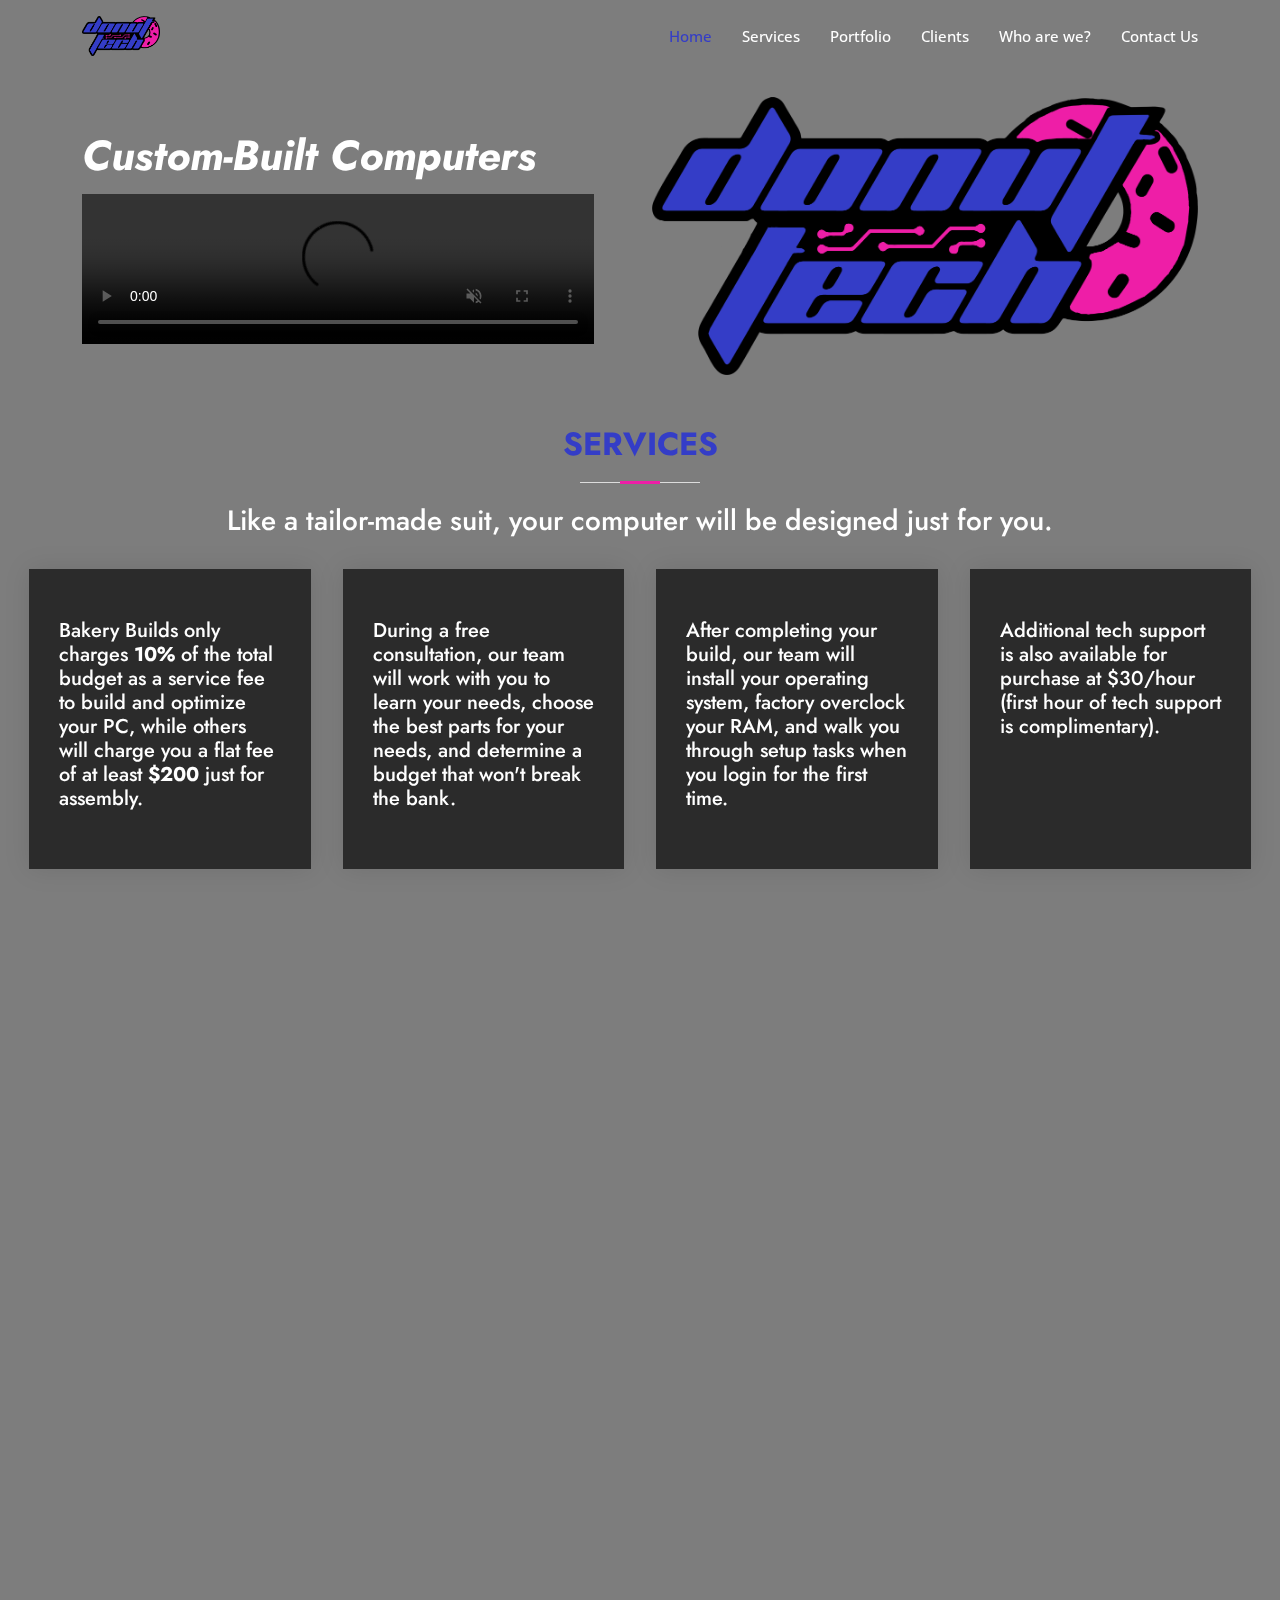
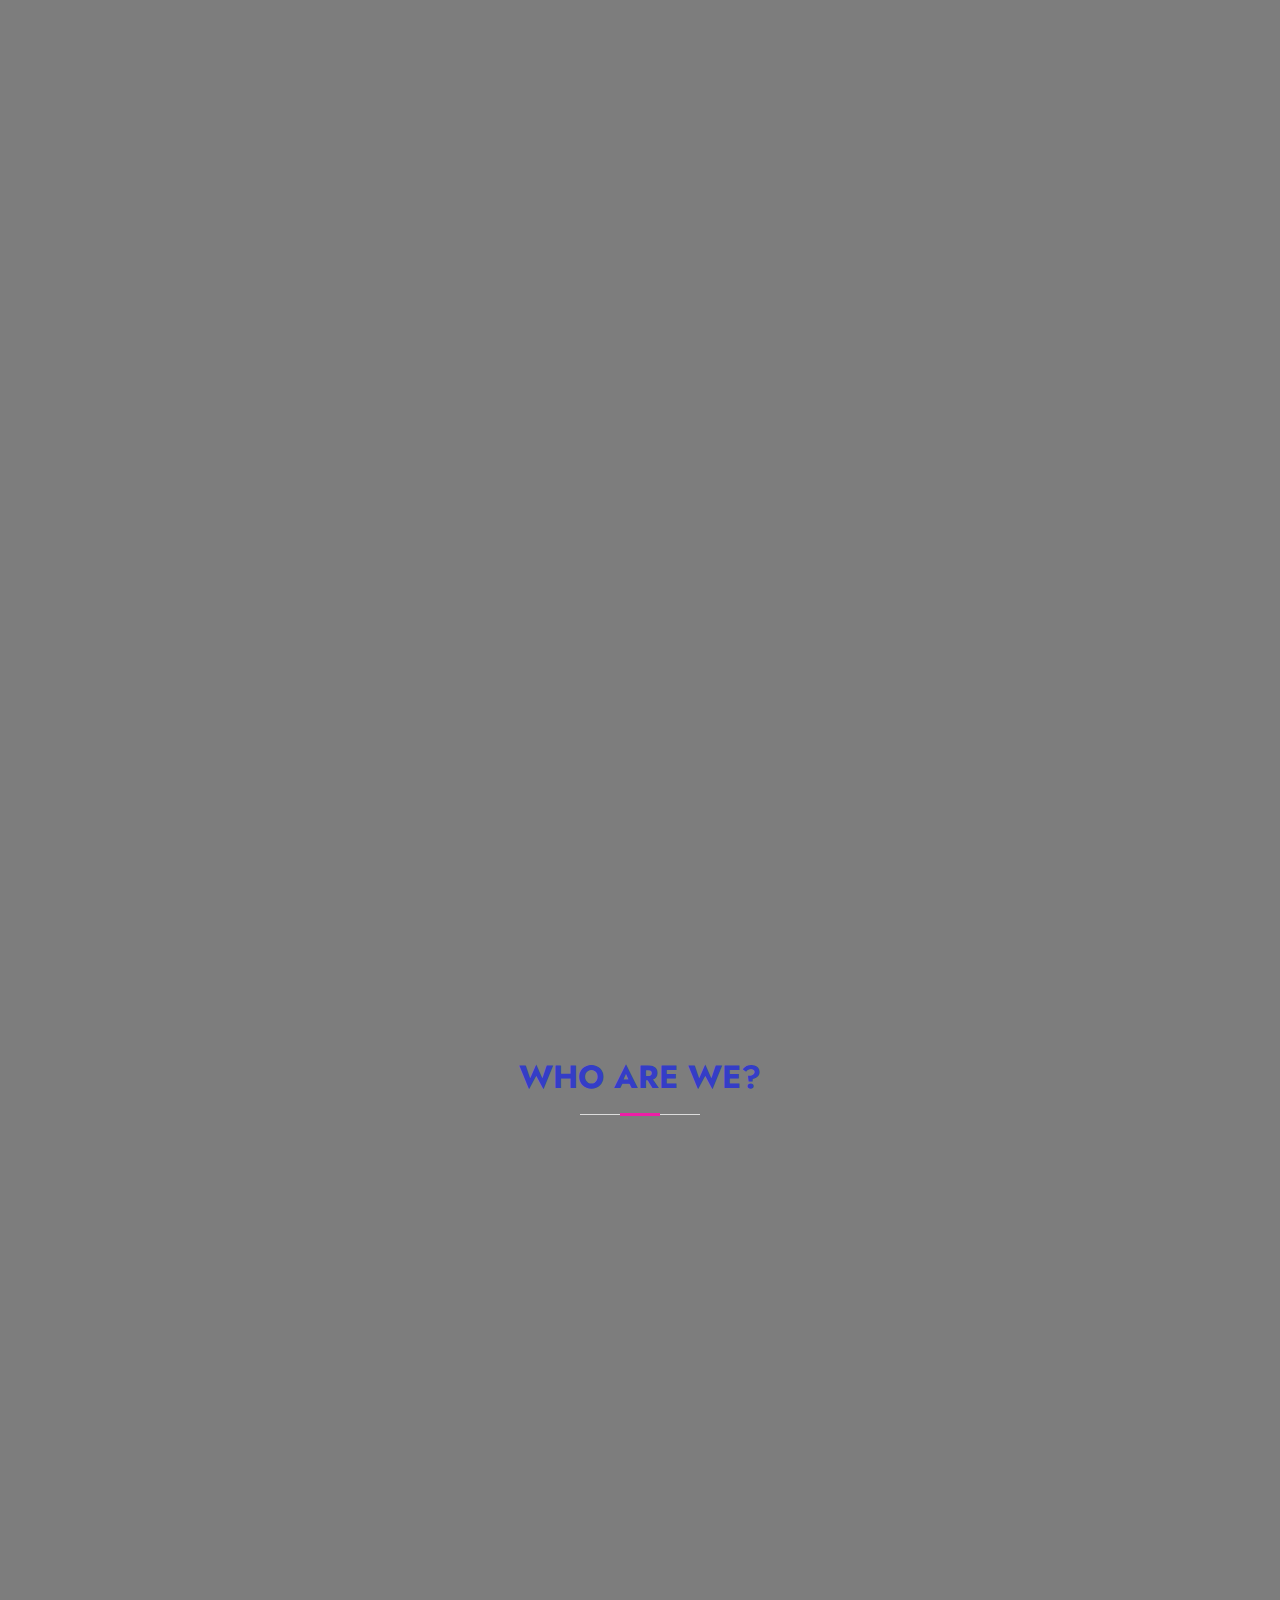
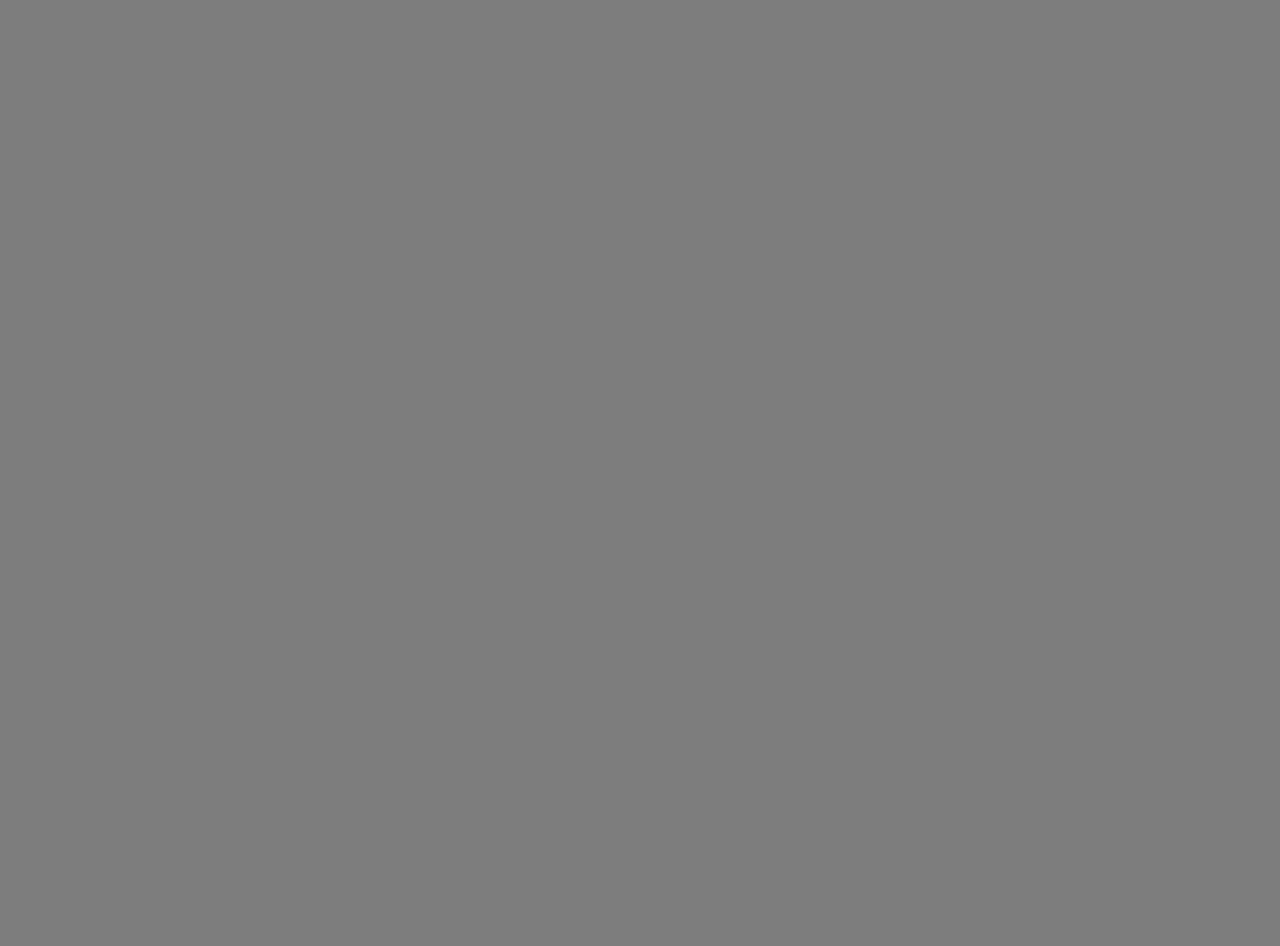
==== commit 7ac547fd: "Cleanup" ====
--- a/index.html
+++ b/index.html
@@ -226,13 +226,10 @@
       <div class="container-fluid" data-aos="fade-up">
 
         <div class="row">
-
-
-
-          <div class="col-lg-12 align-items-center img"><img class="winston" src="assets/img/winston2.png"></div>
-        </div>
-
-        <div class="col-lg-12 d-flex flex-column justify-content-center align-items-stretch  order-2 order-lg-1">
+          <div class="col-lg-12 align-items-center img img-responsive center-block"><img class="winston img-responsive center-block" src="assets/img/winston2.png"></div>
+        </div>
+
+        <div class="col-lg-12 d-flex flex-column justify-content-center align-items-stretch order-2 order-lg-1">
           <div class="content">
             <h3><strong>Founder of <em>Donut Tech</em>, Joey Farah (and Winston)</h3></strong>
             <h5>
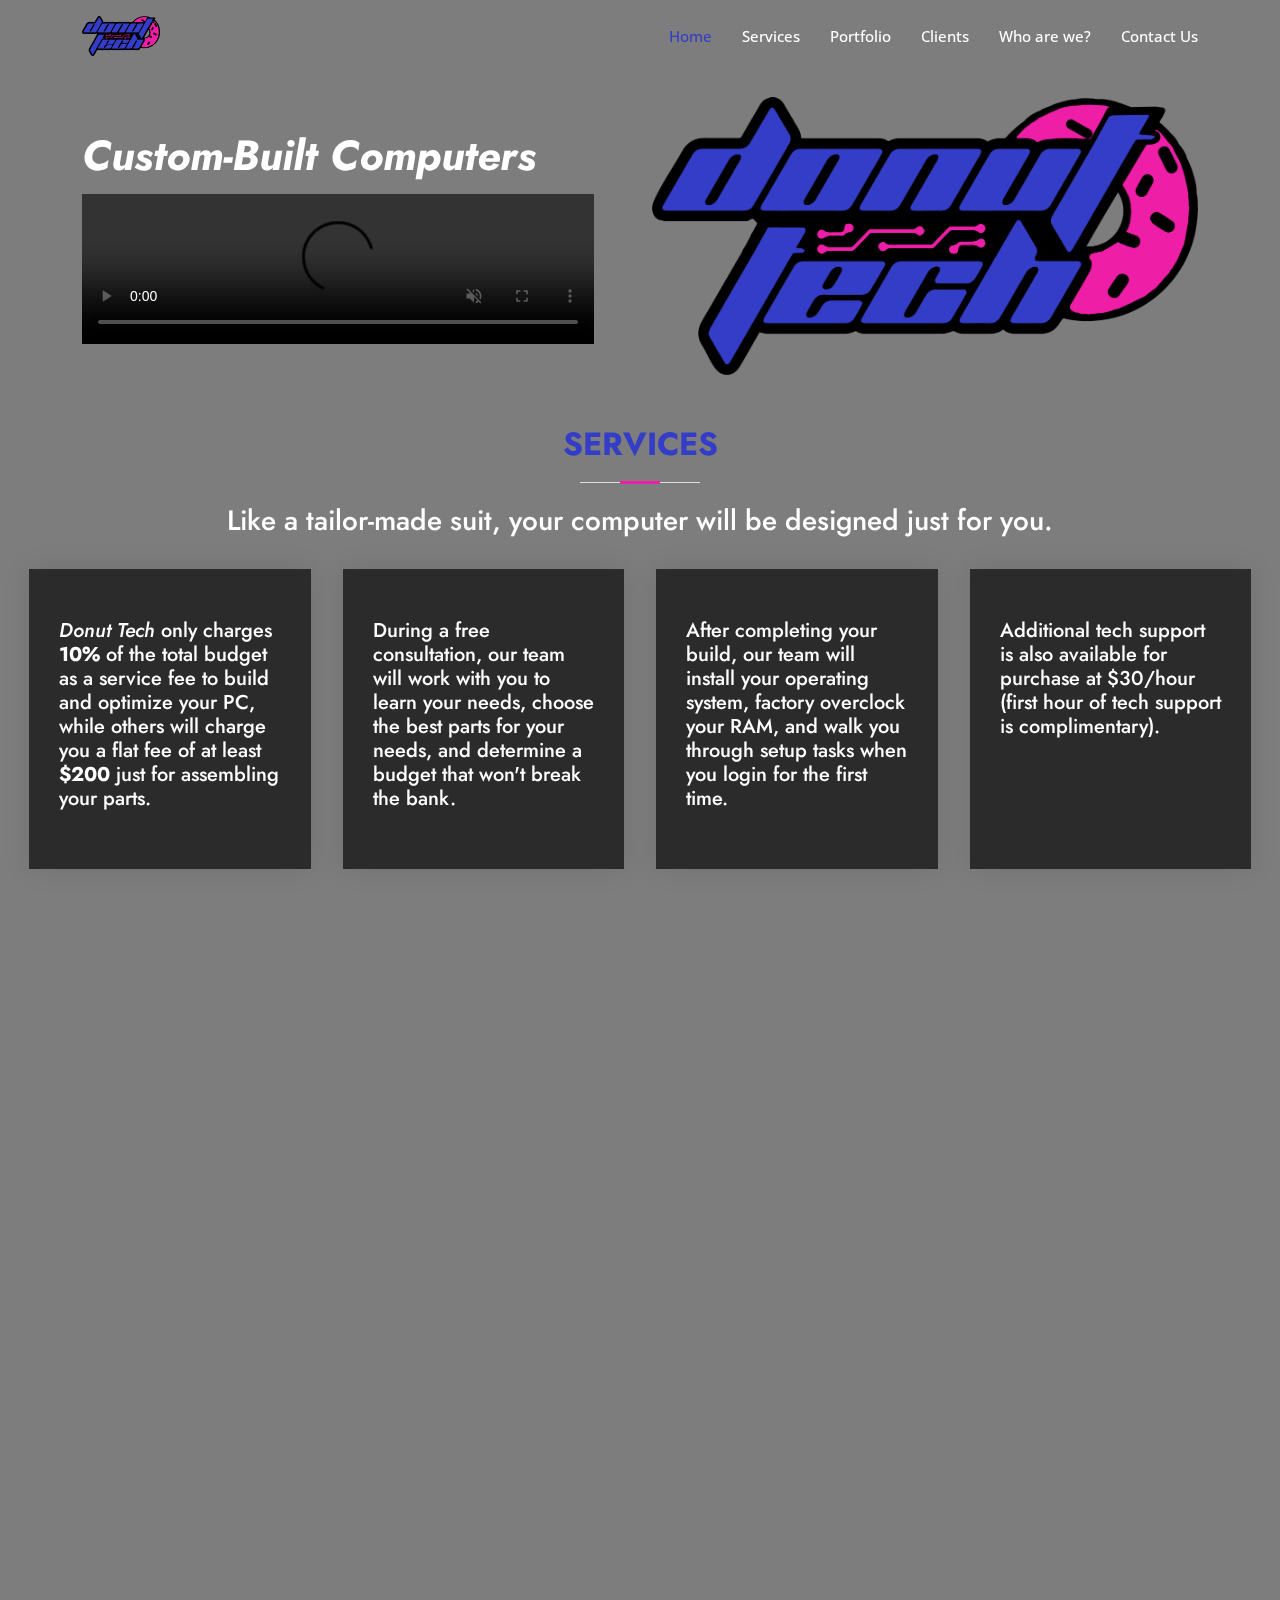
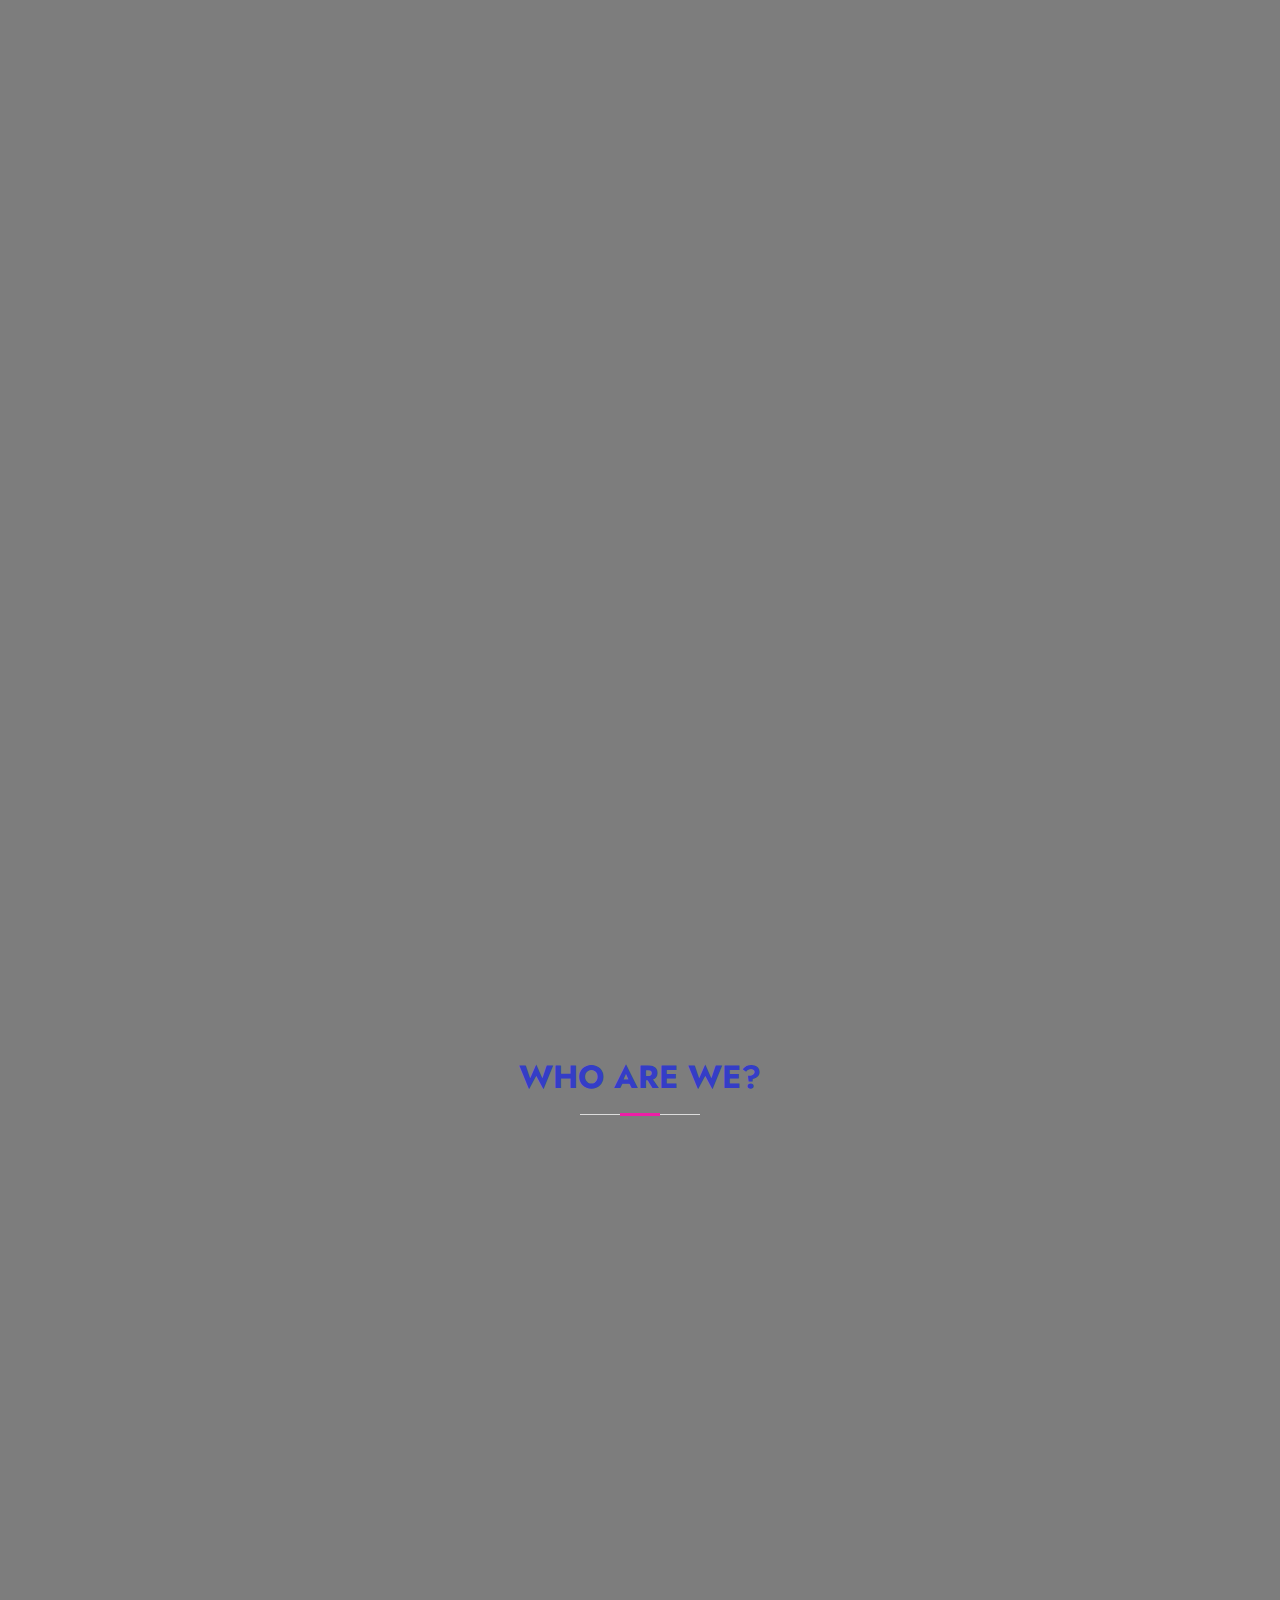
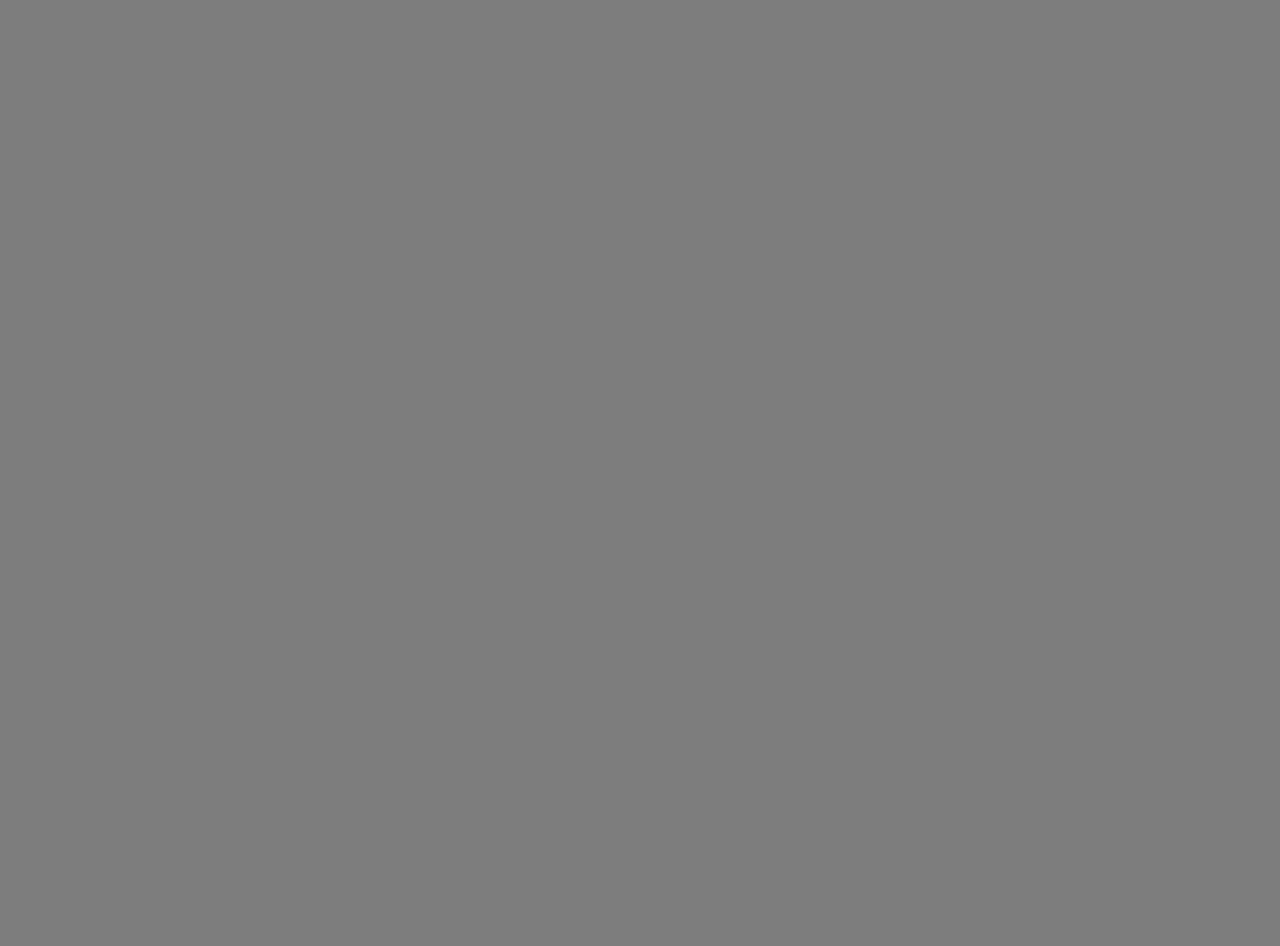
==== commit ba4193e6: "Update index.html" ====
--- a/index.html
+++ b/index.html
@@ -113,7 +113,7 @@
         <div class="row">
           <div class="col-xl-3 col-md-6 d-flex align-items-stretch cardspacing" data-aos="zoom-in" data-aos-delay="100">
             <div class="icon-box">
-              <h5>Bakery Builds only charges <strong>10%</strong> of the total budget as a service fee to build and optimize your PC, while others will charge you a flat fee of at least <strong>$200</strong> just for assembly.</h5>
+              <h5><em>Donut Tech</em> only charges <strong>10%</strong> of the total budget as a service fee to build and optimize your PC, while others will charge you a flat fee of at least <strong>$200</strong> just for assembling your parts.</h5>
             </div>
           </div>
 
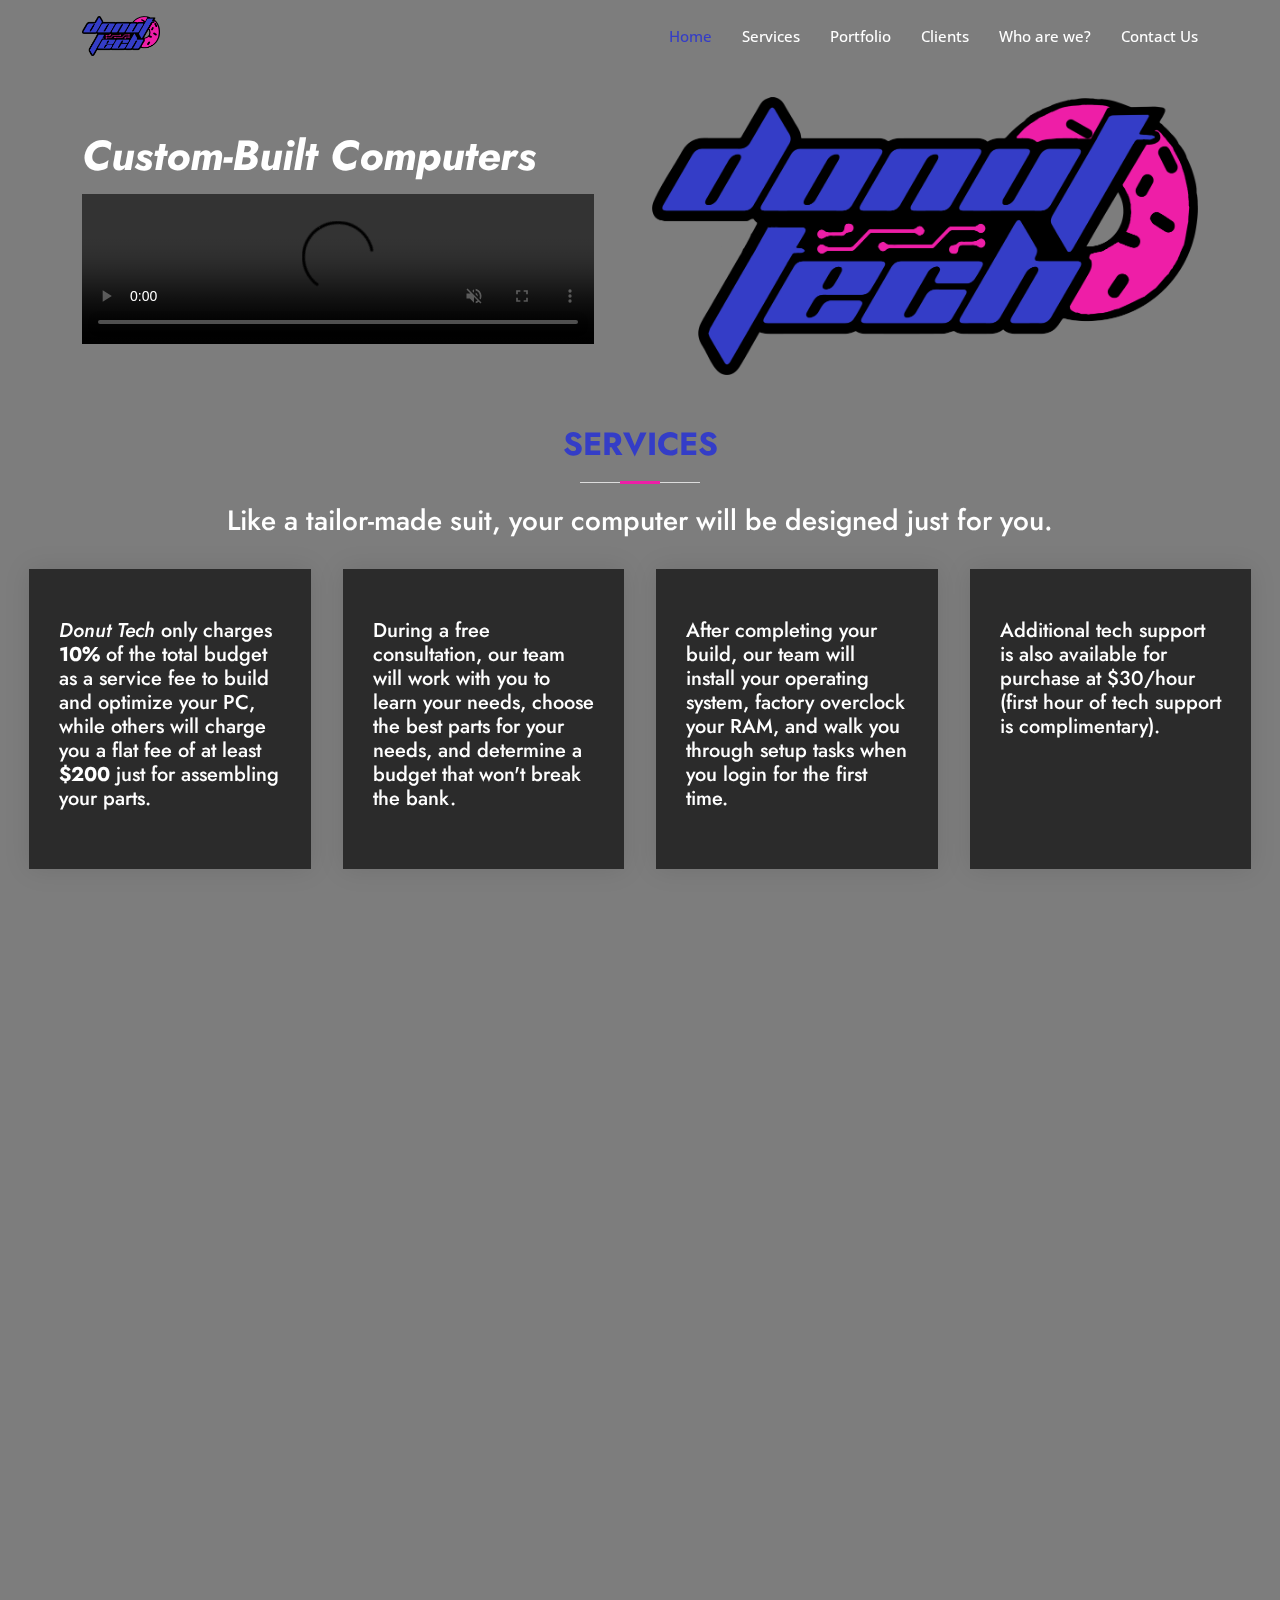
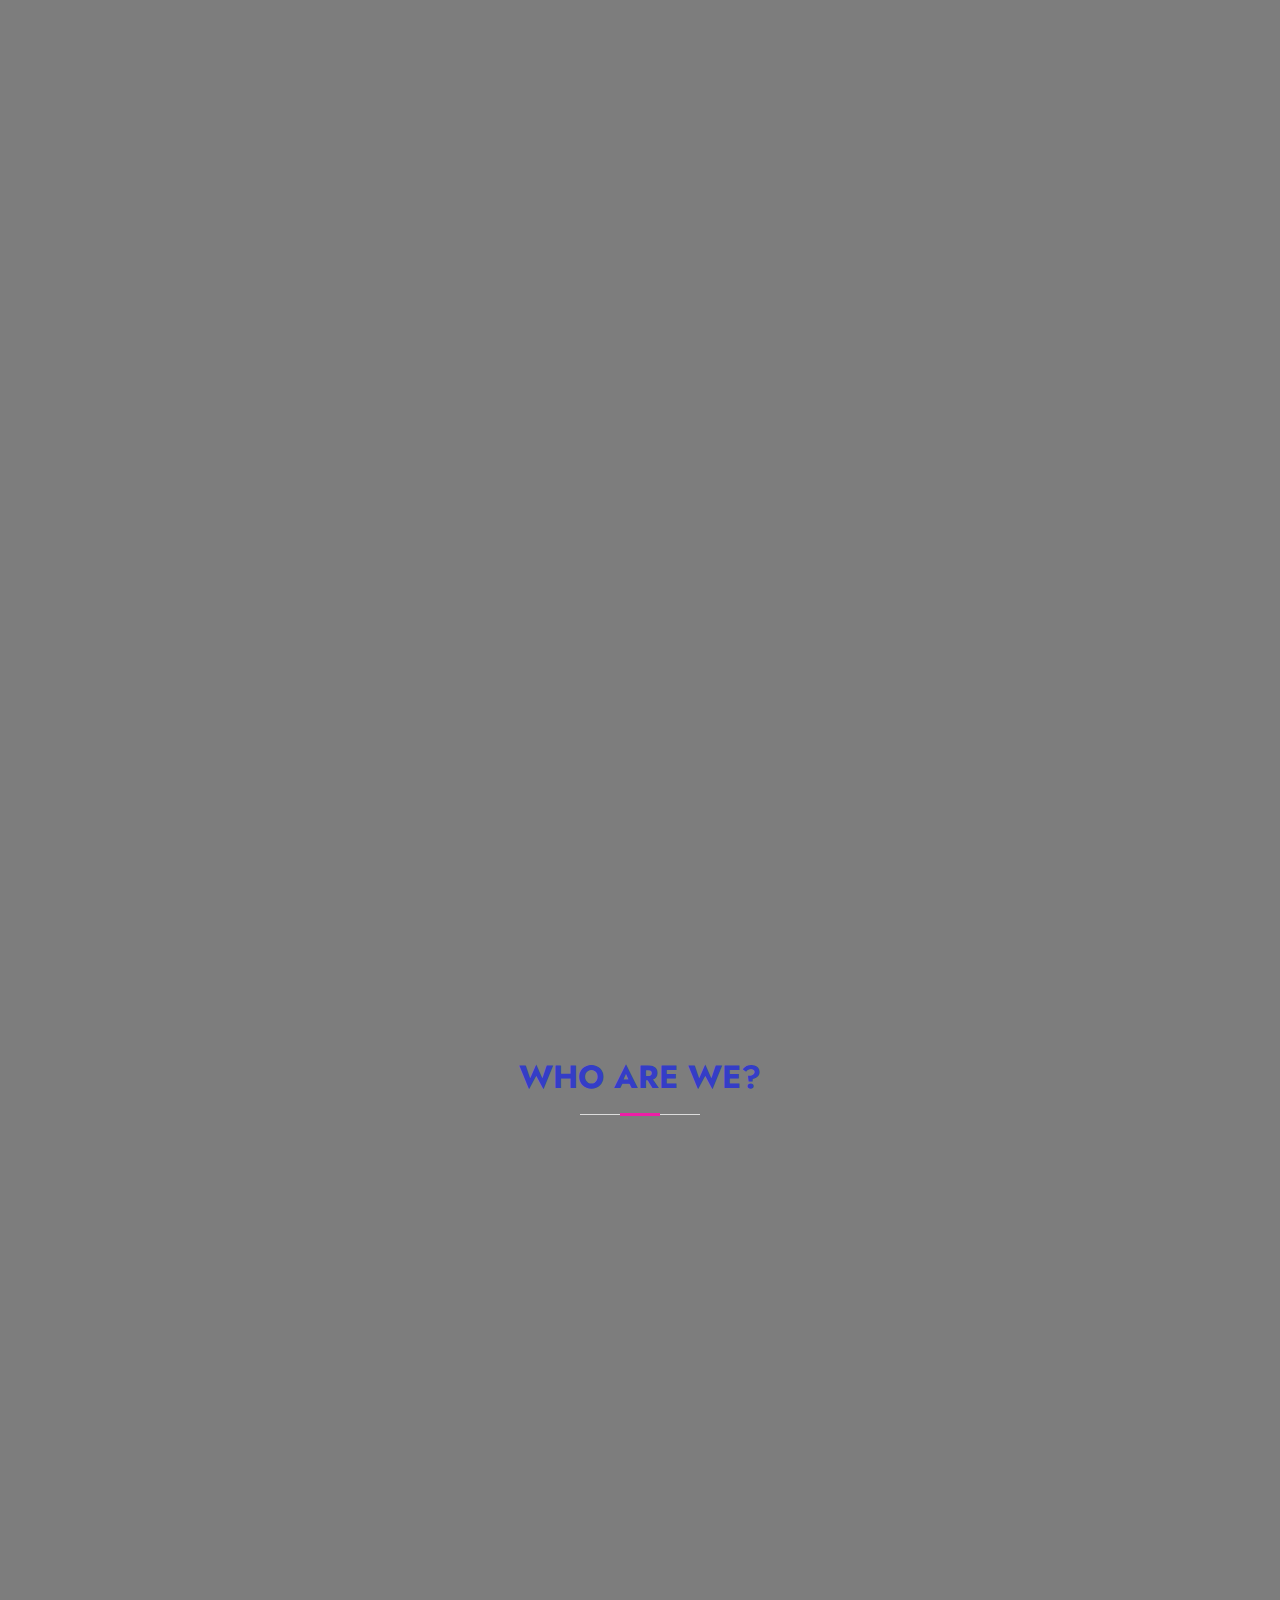
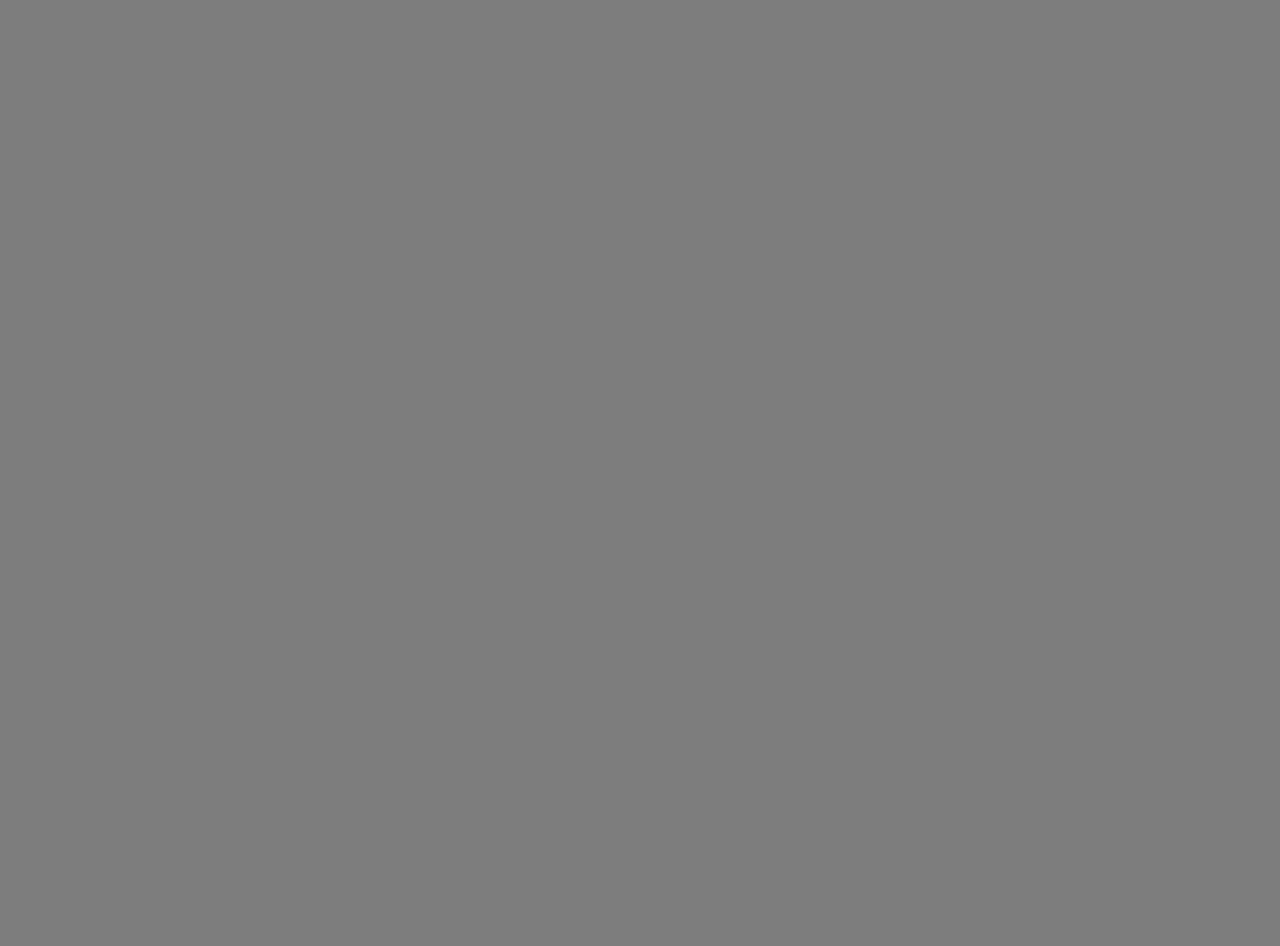
==== commit 97270791: "Removed Comments" ====
--- a/index.html
+++ b/index.html
@@ -43,8 +43,6 @@
     <div class="container d-flex align-items-center">
 
       <h1 class="logo me-auto"><a href="index.html"><img src="assets/img/DonutTechLogo.png"></a></h1>
-      <!-- Uncomment below if you prefer to use an image logo -->
-      <!-- <a href="index.html" class="logo me-auto"><img src="assets/img/logo.png" alt="" class="img-fluid"></a>-->
 
       <nav id="navbar" class="navbar">
         <ul>
@@ -54,24 +52,6 @@
           <li><a class="nav-link scrollto" href="#clients">Clients</a></li>
           <li><a class="nav-link scrollto" href="#why-us">Who are we?</a></li>
           <li><a class="nav-link   scrollto" href="#contact">Contact Us</a></li>
-          <!-- <li><a class="nav-link scrollto" href="#team">Blog</a></li> -->
-          <!-- <li class="dropdown"><a href="#"><span>Drop Down</span> <i class="bi bi-chevron-down"></i></a>
-            <ul>
-              <li><a href="#">Drop Down 1</a></li>
-              <li class="dropdown"><a href="#"><span>Deep Drop Down</span> <i class="bi bi-chevron-right"></i></a>
-                <ul>
-                  <li><a href="#">Deep Drop Down 1</a></li>
-                  <li><a href="#">Deep Drop Down 2</a></li>
-                  <li><a href="#">Deep Drop Down 3</a></li>
-                  <li><a href="#">Deep Drop Down 4</a></li>
-                  <li><a href="#">Deep Drop Down 5</a></li>
-                </ul>
-              </li>
-              <li><a href="#">Drop Down 2</a></li>
-              <li><a href="#">Drop Down 3</a></li>
-              <li><a href="#">Drop Down 4</a></li>
-            </ul>
-          </li> -->
         </ul>
         <i class="bi bi-list mobile-nav-toggle"></i>
       </nav>
@@ -372,105 +352,6 @@
   <div id="preloader"></div>
   <a href="#" class="back-to-top d-flex align-items-center justify-content-center"><i class="bi bi-arrow-up-short"></i></a>
 
-
-  
-    <!-- ======= About Us Section ======= -->
-    <!-- <section id="about" class="about">
-      <div class="container" data-aos="fade-up">
-
-        <div class="section-title">
-          <h2>About Us</h2>
-        </div>
-
-        <div class="row content">
-          <div class="col-lg-6">
-            <p>
-              Lorem ipsum dolor sit amet, consectetur adipiscing elit, sed do eiusmod tempor incididunt ut labore et dolore
-              magna aliqua.
-            </p>
-            <ul>
-              <li><i class="ri-check-double-line"></i> Ullamco laboris nisi ut aliquip ex ea commodo consequat</li>
-              <li><i class="ri-check-double-line"></i> Duis aute irure dolor in reprehenderit in voluptate velit</li>
-              <li><i class="ri-check-double-line"></i> Ullamco laboris nisi ut aliquip ex ea commodo consequat</li>
-            </ul>
-          </div>
-          <div class="col-lg-6 pt-4 pt-lg-0">
-            <p>
-              Ullamco laboris nisi ut aliquip ex ea commodo consequat. Duis aute irure dolor in reprehenderit in voluptate
-              velit esse cillum dolore eu fugiat nulla pariatur. Excepteur sint occaecat cupidatat non proident, sunt in
-              culpa qui officia deserunt mollit anim id est laborum.
-            </p>
-            <a href="#" class="btn-learn-more">Learn More</a>
-          </div>
-        </div>
-
-      </div>
-    </section> -->
-
-    <!-- ======= Frequently Asked Questions Section ======= -->
-    <!-- <section id="faq" class="faq section-bg">
-      <div class="container" data-aos="fade-up">
-
-        <div class="section-title">
-          <h2>Frequently Asked Questions</h2>
-          <p>Magnam dolores commodi suscipit. Necessitatibus eius consequatur ex aliquid fuga eum quidem. Sit sint consectetur velit. Quisquam quos quisquam cupiditate. Et nemo qui impedit suscipit alias ea. Quia fugiat sit in iste officiis commodi quidem hic quas.</p>
-        </div>
-
-        <div class="faq-list">
-          <ul>
-            <li data-aos="fade-up" data-aos-delay="100">
-              <i class="bx bx-help-circle icon-help"></i> <a data-bs-toggle="collapse" class="collapse" data-bs-target="#faq-list-1">Non consectetur a erat nam at lectus urna duis? <i class="bx bx-chevron-down icon-show"></i><i class="bx bx-chevron-up icon-close"></i></a>
-              <div id="faq-list-1" class="collapse show" data-bs-parent=".faq-list">
-                <p>
-                  Feugiat pretium nibh ipsum consequat. Tempus iaculis urna id volutpat lacus laoreet non curabitur gravida. Venenatis lectus magna fringilla urna porttitor rhoncus dolor purus non.
-                </p>
-              </div>
-            </li>
-
-            <li data-aos="fade-up" data-aos-delay="200">
-              <i class="bx bx-help-circle icon-help"></i> <a data-bs-toggle="collapse" data-bs-target="#faq-list-2" class="collapsed">Feugiat scelerisque varius morbi enim nunc? <i class="bx bx-chevron-down icon-show"></i><i class="bx bx-chevron-up icon-close"></i></a>
-              <div id="faq-list-2" class="collapse" data-bs-parent=".faq-list">
-                <p>
-                  Dolor sit amet consectetur adipiscing elit pellentesque habitant morbi. Id interdum velit laoreet id donec ultrices. Fringilla phasellus faucibus scelerisque eleifend donec pretium. Est pellentesque elit ullamcorper dignissim. Mauris ultrices eros in cursus turpis massa tincidunt dui.
-                </p>
-              </div>
-            </li>
-
-            <li data-aos="fade-up" data-aos-delay="300">
-              <i class="bx bx-help-circle icon-help"></i> <a data-bs-toggle="collapse" data-bs-target="#faq-list-3" class="collapsed">Dolor sit amet consectetur adipiscing elit? <i class="bx bx-chevron-down icon-show"></i><i class="bx bx-chevron-up icon-close"></i></a>
-              <div id="faq-list-3" class="collapse" data-bs-parent=".faq-list">
-                <p>
-                  Eleifend mi in nulla posuere sollicitudin aliquam ultrices sagittis orci. Faucibus pulvinar elementum integer enim. Sem nulla pharetra diam sit amet nisl suscipit. Rutrum tellus pellentesque eu tincidunt. Lectus urna duis convallis convallis tellus. Urna molestie at elementum eu facilisis sed odio morbi quis
-                </p>
-              </div>
-            </li>
-
-            <li data-aos="fade-up" data-aos-delay="400">
-              <i class="bx bx-help-circle icon-help"></i> <a data-bs-toggle="collapse" data-bs-target="#faq-list-4" class="collapsed">Tempus quam pellentesque nec nam aliquam sem et tortor consequat? <i class="bx bx-chevron-down icon-show"></i><i class="bx bx-chevron-up icon-close"></i></a>
-              <div id="faq-list-4" class="collapse" data-bs-parent=".faq-list">
-                <p>
-                  Molestie a iaculis at erat pellentesque adipiscing commodo. Dignissim suspendisse in est ante in. Nunc vel risus commodo viverra maecenas accumsan. Sit amet nisl suscipit adipiscing bibendum est. Purus gravida quis blandit turpis cursus in.
-                </p>
-              </div>
-            </li>
-
-            <li data-aos="fade-up" data-aos-delay="500">
-              <i class="bx bx-help-circle icon-help"></i> <a data-bs-toggle="collapse" data-bs-target="#faq-list-5" class="collapsed">Tortor vitae purus faucibus ornare. Varius vel pharetra vel turpis nunc eget lorem dolor? <i class="bx bx-chevron-down icon-show"></i><i class="bx bx-chevron-up icon-close"></i></a>
-              <div id="faq-list-5" class="collapse" data-bs-parent=".faq-list">
-                <p>
-                  Laoreet sit amet cursus sit amet dictum sit amet justo. Mauris vitae ultricies leo integer malesuada nunc vel. Tincidunt eget nullam non nisi est sit amet. Turpis nunc eget lorem dolor sed. Ut venenatis tellus in metus vulputate eu scelerisque.
-                </p>
-              </div>
-            </li>
-
-          </ul>
-        </div>
-
-      </div>
-    </section> -->
-
-
-
   <!-- Vendor JS Files -->
   <script src="assets/vendor/aos/aos.js"></script>
   <script src="assets/vendor/bootstrap/js/bootstrap.bundle.min.js"></script>
--- a/assets/css/style.css
+++ b/assets/css/style.css
@@ -697,6 +697,8 @@
   max-width: 100%;
   max-height: auto;
   align-content: center;
+  margin: auto;    
+  display: block;
 }
 
 .why-us .accordion-list {
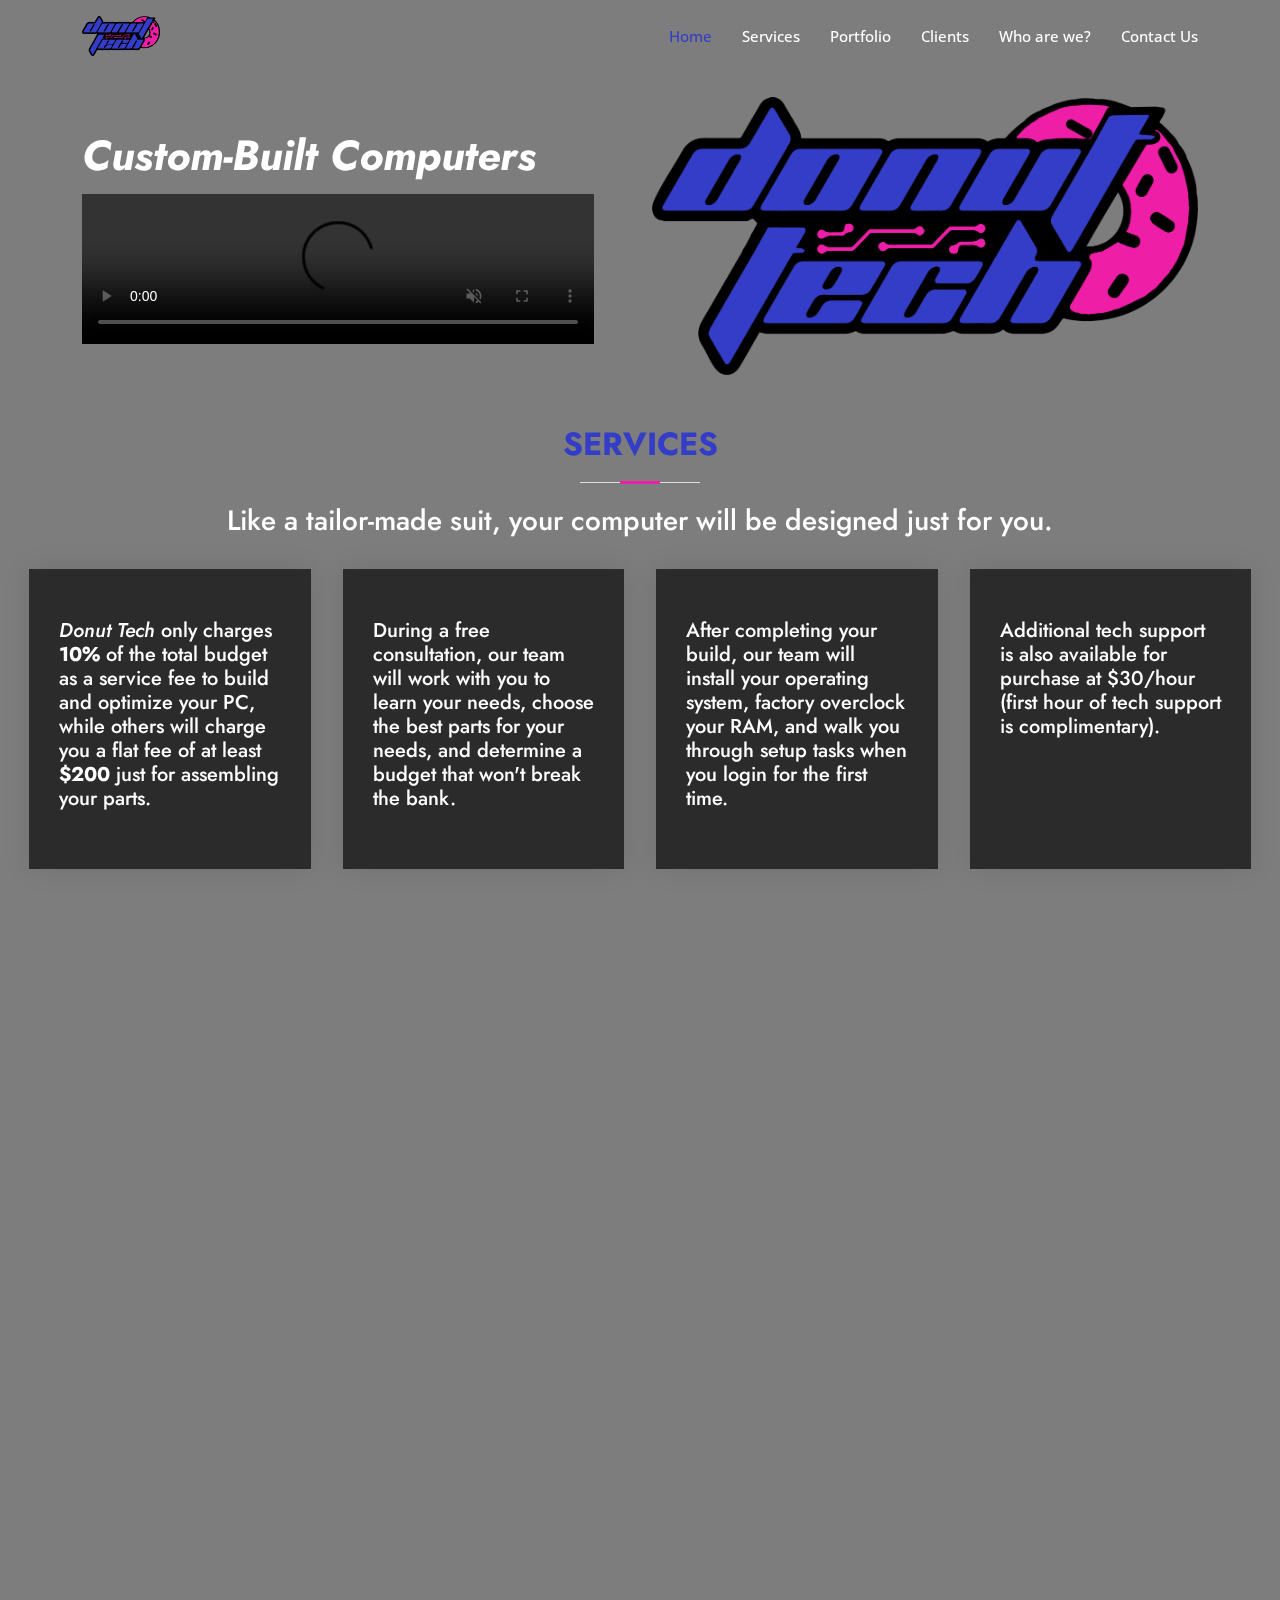
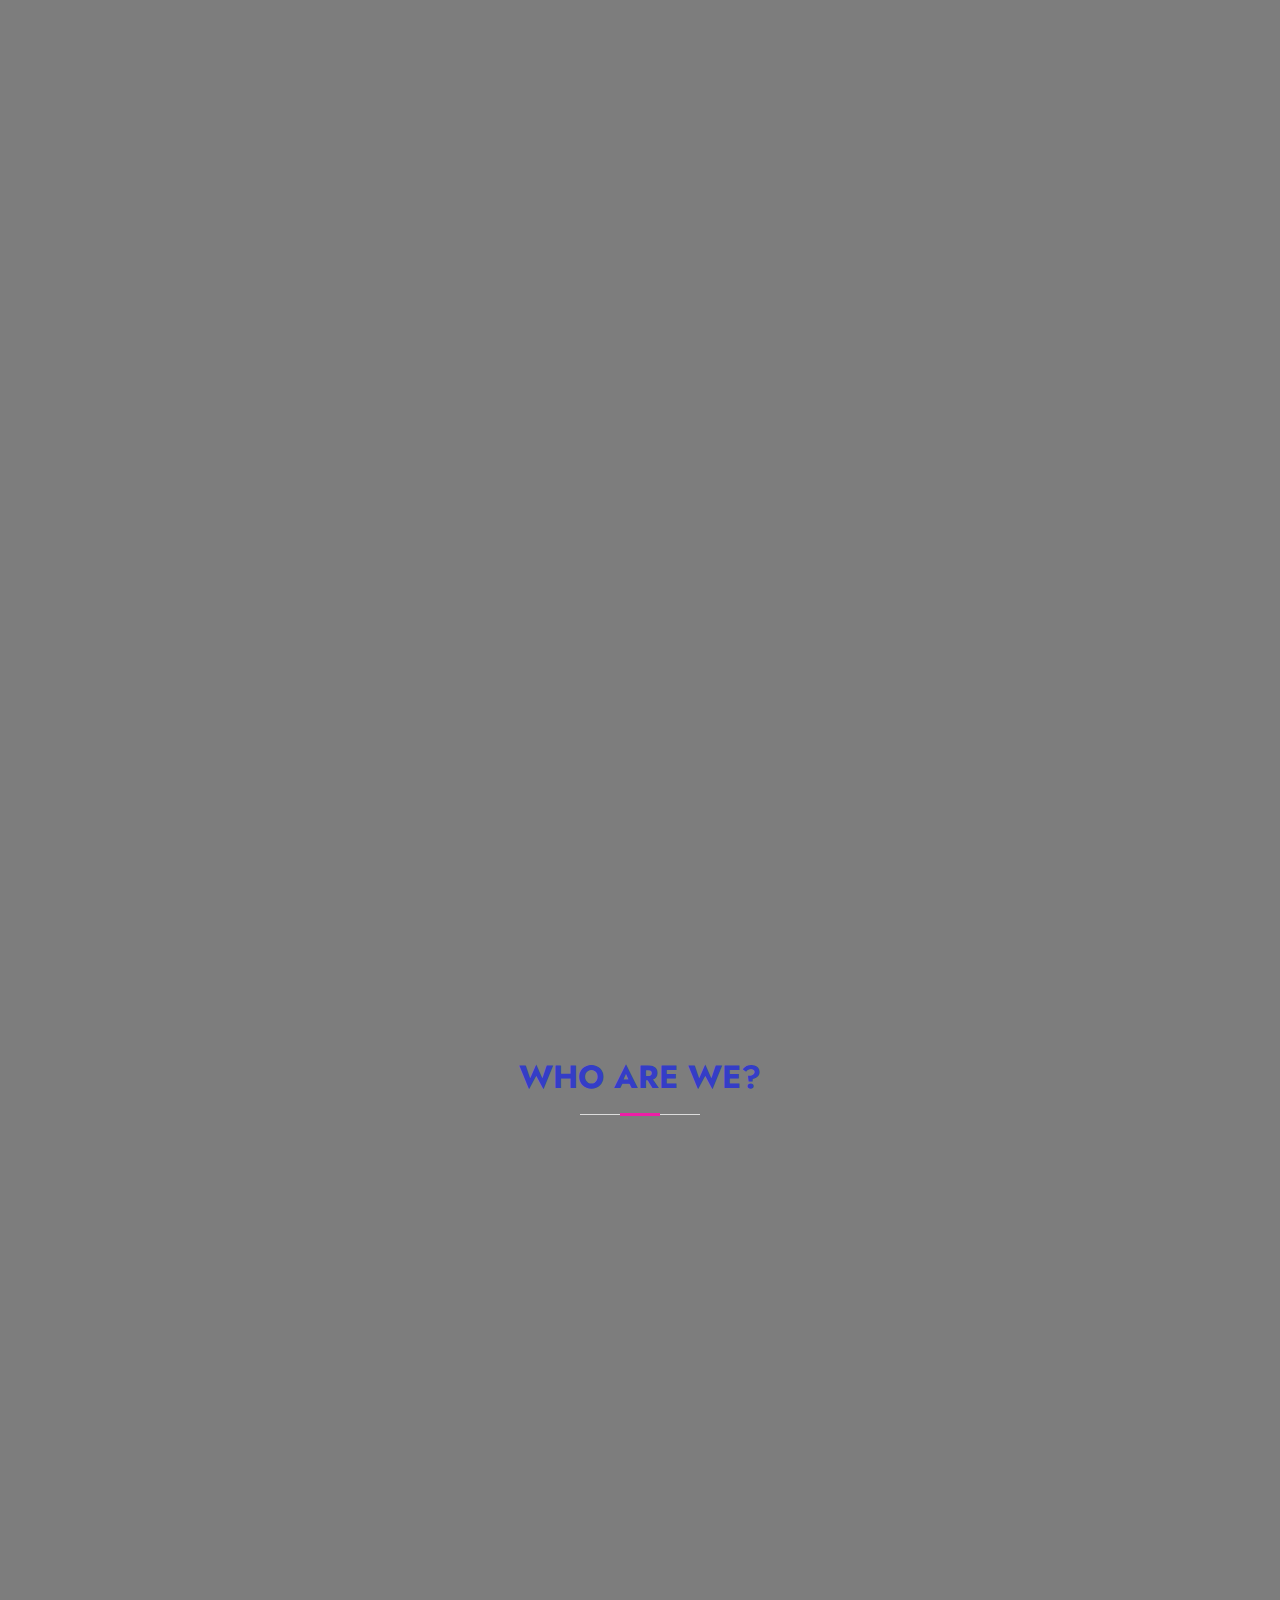
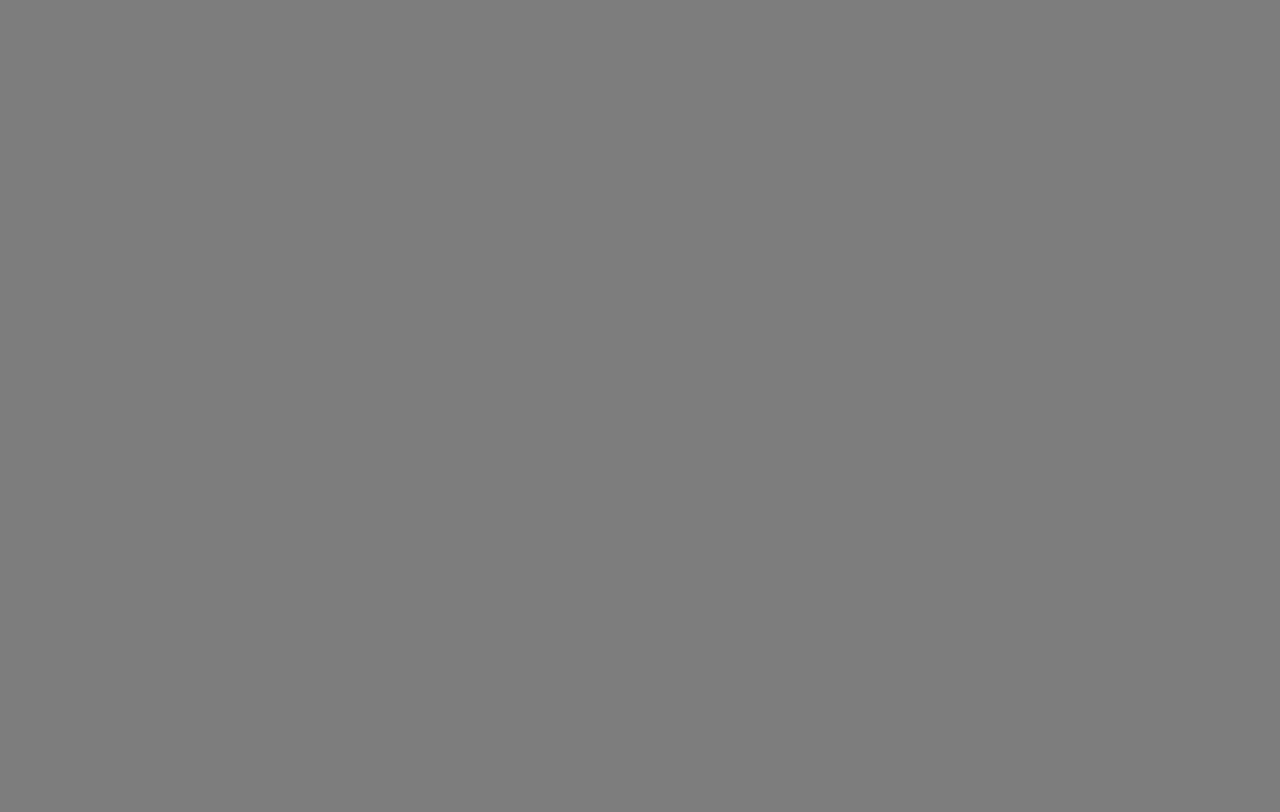
==== commit 4c1c168f: "Removed form and added instagram link" ====
--- a/index.html
+++ b/index.html
@@ -233,31 +233,16 @@
 
         <div class="row">
 
-          <div class="col-lg-6 d-flex align-items-stretch">
+          <div class="col-lg-12 d-flex align-items-stretch">
             <div class="info">
               <div class="address contactparagraph">
-                <h3>Interested in commissioning a build or maybe just have some questions? Submit a form and we'll get back to you within the next business day! If you're not sure what type of PC you need, what your budget is, or what the process of commissioning a build is like, send us a message and we'll be happy to walk you through the process.</h3>
+                <h3>Interested in commissioning a build or maybe just have some questions? Message us on <a href="https://www.instagram.com/donut_tech/">Instagram</a> and we'll get back to you within the next business day! If you're not sure what type of PC you need, what your budget is, or what the process of commissioning a build is like, send us a message and we'll be happy to walk you through the process.</h3>
               </div>
             </div>
 
           </div>
 
-          <div class="col-lg-6 d-flex align-items-stretch">
-            <div class="info">
-              <form action="https://getform.io/f/b87de33a-9223-493b-99ee-5259393d1518" method="POST">
-                <textarea class="nameField textarea" rows="1" cols="25" type="text" name="name" placeholder="*Name"></textarea>
-                <br>
-                <br>
-                <textarea class="emailField textarea" rows="1" cols="25" type="email" name="email" placeholder="*Email"></textarea>
-                <br>
-                <br>
-                <textarea class="messageField textarea" cols="25" type="text" name="message" placeholder="*Message"></textarea>
-                <br>
-                <br>
-                <button class="button is-info" type="submit">Submit</button>
-              </form>
-            </div>
-          </div>
+
         </div>
       </div>
     </section><!-- End Contact Section -->
